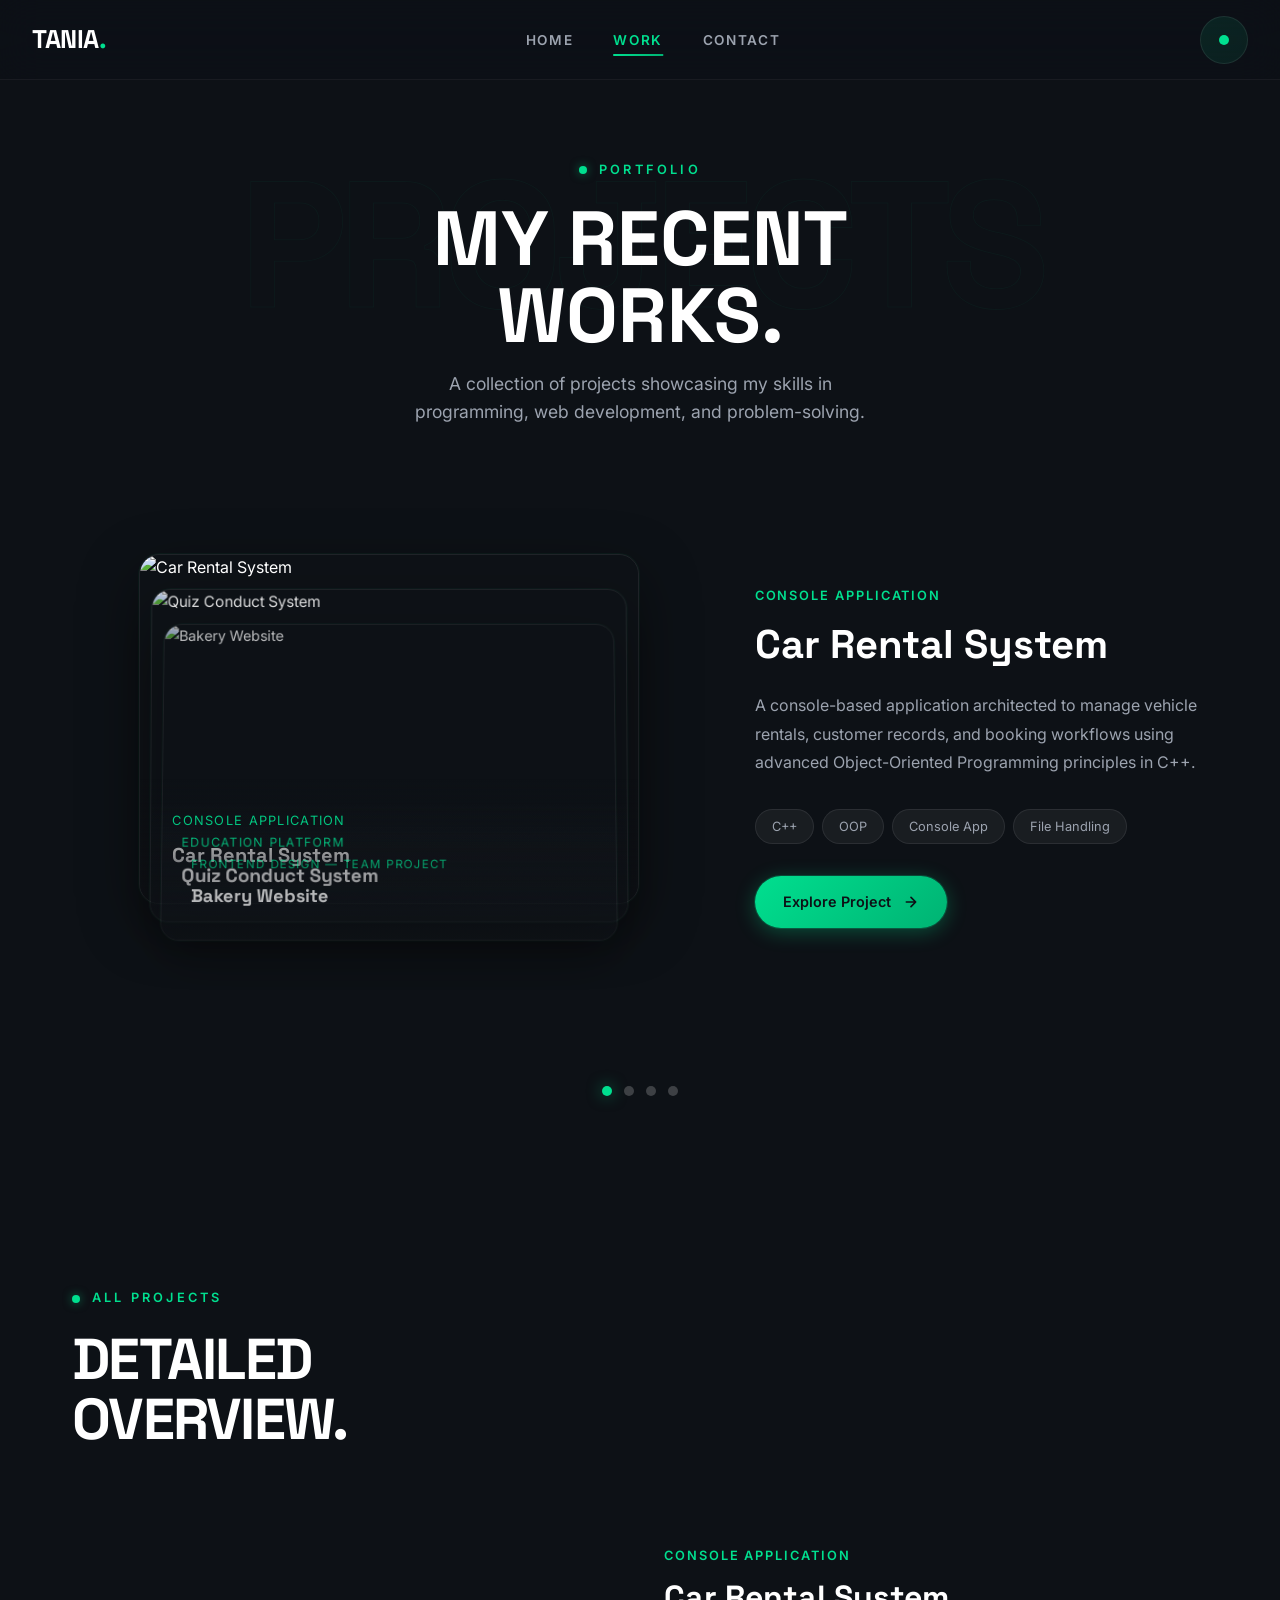
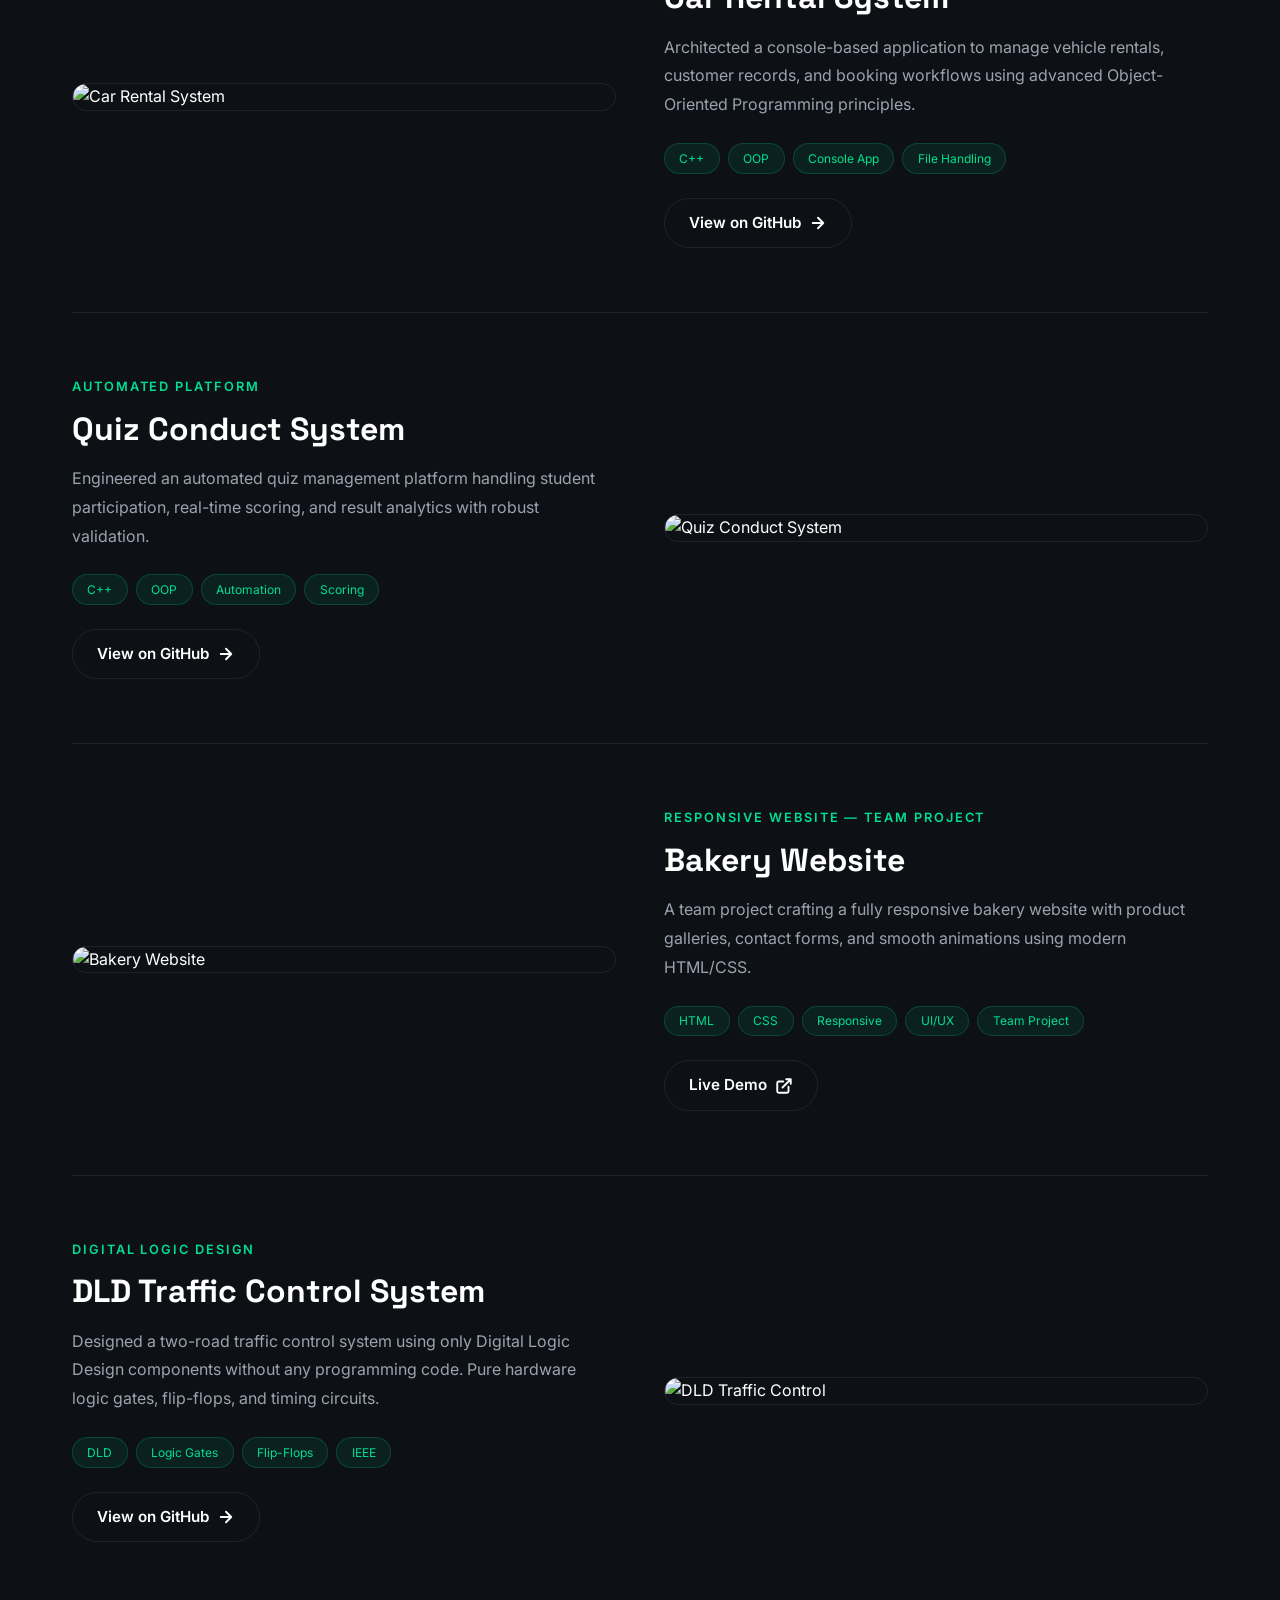
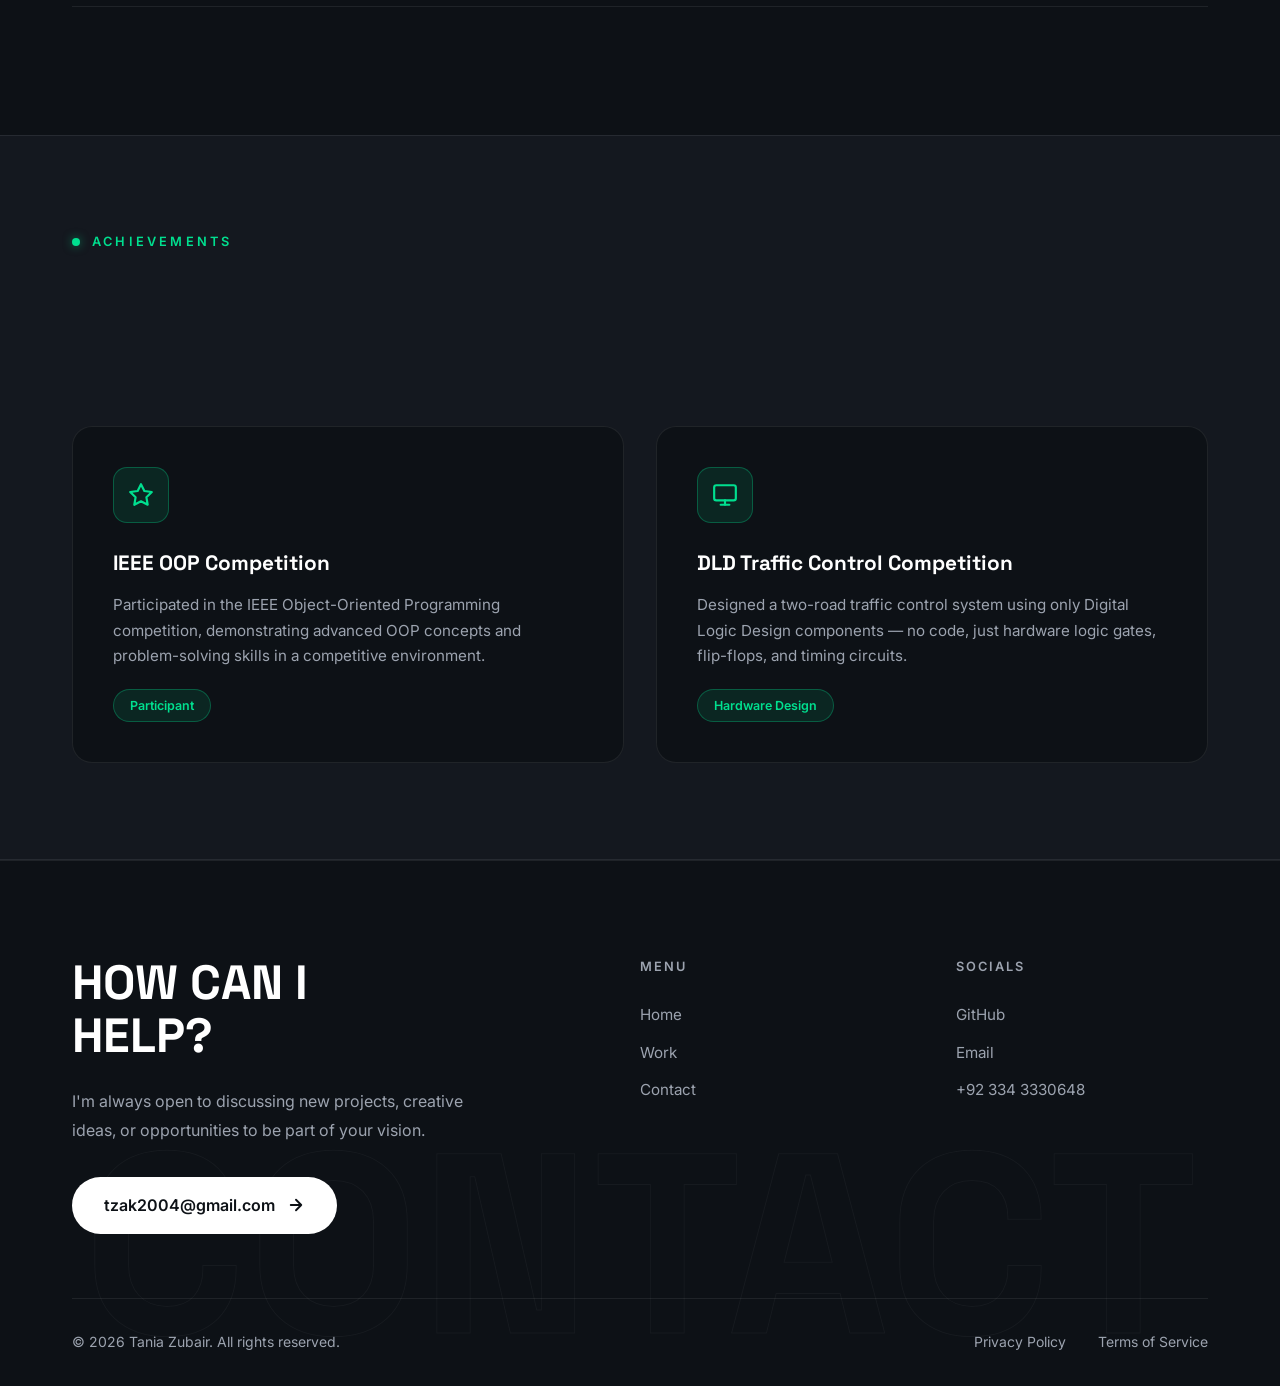
==== work.html @ 09ba196e "Add files via upload" ====
<!DOCTYPE html>
<html lang="en">
<head>
    <meta charset="UTF-8">
    <meta name="viewport" content="width=device-width, initial-scale=1.0">
    <title>Work | Tania Zubair Portfolio</title>
    <link rel="preconnect" href="https://fonts.googleapis.com">
    <link rel="preconnect" href="https://fonts.gstatic.com" crossorigin>
    <link href="https://fonts.googleapis.com/css2?family=Inter:wght@300;400;500;600;700;800;900&family=Space+Grotesk:wght@400;500;600;700&display=swap" rel="stylesheet">
    <link rel="stylesheet" href="styles.css">
    <style>
        .page-header {
            padding: 10rem 0 4rem;
            text-align: center;
            position: relative;
            overflow: hidden;
        }

        .page-header-bg {
            position: absolute;
            top: 50%; left: 50%;
            transform: translate(-50%, -50%);
            font-size: 14vw;
            font-weight: 900;
            color: transparent;
            -webkit-text-stroke: 1px rgba(0, 223, 143, 0.04);
            white-space: nowrap;
            pointer-events: none;
            font-family: 'Space Grotesk', sans-serif;
            letter-spacing: -0.05em;
        }

        .page-title {
            font-family: 'Space Grotesk', sans-serif;
            font-size: clamp(3rem, 6vw, 5rem);
            font-weight: 700;
            line-height: 1;
            margin-bottom: 1rem;
            position: relative;
            z-index: 1;
        }

        .page-subtitle {
            color: var(--text-secondary);
            font-size: 1.1rem;
            max-width: 500px;
            margin: 0 auto;
            position: relative;
            z-index: 1;
        }

        .works-section { padding: 4rem 0 8rem; }

        .works-grid {
            display: grid;
            grid-template-columns: 7fr 5fr;
            gap: 3rem;
            min-height: 500px;
            align-items: start;
        }

        .stack-container {
            position: relative;
            height: 480px;
            perspective: 1500px;
            transform-style: preserve-3d;
        }

        .stack-card {
            position: absolute;
            width: 100%;
            max-width: 500px;
            height: 350px;
            border-radius: 20px;
            overflow: hidden;
            cursor: pointer;
            transition: all 0.8s cubic-bezier(0.32, 0.72, 0, 1);
            box-shadow: 0 20px 60px rgba(0, 0, 0, 0.4), 0 0 0 1px rgba(0, 223, 143, 0.05);
            border: 1px solid var(--border);
            left: 50%;
            transform-origin: center top;
            transform-style: preserve-3d;
        }

        .stack-card img {
            width: 100%;
            height: 100%;
            object-fit: cover;
        }

        .stack-card-overlay {
            position: absolute;
            bottom: 0; left: 0; right: 0;
            padding: 2rem;
            background: linear-gradient(to top, rgba(13, 17, 22, 0.95), transparent);
        }

        .stack-card-title {
            font-family: 'Space Grotesk', sans-serif;
            font-size: 1.25rem;
            font-weight: 700;
        }

        .stack-card-category {
            font-size: 0.8rem;
            color: var(--accent);
            text-transform: uppercase;
            letter-spacing: 0.1em;
            margin-bottom: 0.5rem;
        }

        .works-detail { padding: 2rem 0; }

        .works-detail-label {
            font-size: 0.8rem;
            color: var(--accent);
            text-transform: uppercase;
            letter-spacing: 0.15em;
            font-weight: 600;
            margin-bottom: 1rem;
        }

        .works-detail-title {
            font-family: 'Space Grotesk', sans-serif;
            font-size: 2.5rem;
            font-weight: 700;
            margin-bottom: 1.5rem;
            line-height: 1.1;
        }

        .works-detail-desc {
            color: var(--text-secondary);
            line-height: 1.8;
            margin-bottom: 2rem;
        }

        .works-detail-tags {
            display: flex;
            flex-wrap: wrap;
            gap: 0.5rem;
            margin-bottom: 2rem;
        }

        .works-tag {
            padding: 0.4rem 1rem;
            background: rgba(255, 255, 255, 0.05);
            border: 1px solid var(--border);
            border-radius: 100px;
            font-size: 0.8rem;
            color: var(--text-secondary);
            transition: all 0.3s ease;
        }

        .works-tag:hover {
            border-color: var(--accent);
            color: var(--accent);
            transform: translateY(-2px);
        }

        .stack-dots {
            display: flex;
            gap: 0.75rem;
            margin-top: 2rem;
            justify-content: center;
        }

        .stack-dot {
            width: 10px; height: 10px;
            border-radius: 50%;
            background: rgba(255, 255, 255, 0.2);
            cursor: pointer;
            transition: all 0.3s ease;
        }

        .stack-dot.active {
            background: var(--accent);
            box-shadow: 0 0 15px rgba(0, 223, 143, 0.5);
        }

        .projects-list { padding: 4rem 0 8rem; }

        .project-row {
            display: grid;
            grid-template-columns: 1fr 1fr;
            gap: 3rem;
            align-items: center;
            padding: 4rem 0;
            border-bottom: 1px solid var(--border);
            position: relative;
        }

        .project-row:first-child { border-top: 1px solid var(--border); }
        .project-row:nth-child(even) .project-image { order: 2; }
        .project-row:nth-child(even) .project-info { order: 1; }

        .project-image {
            border-radius: 20px;
            overflow: hidden;
            border: 1px solid var(--border);
            position: relative;
            transition: all 0.5s cubic-bezier(0.16, 1, 0.3, 1);
        }

        .project-image:hover {
            transform: translateY(-5px);
            box-shadow: 0 30px 60px rgba(0, 0, 0, 0.4);
            border-color: var(--border-hover);
        }

        .project-image img {
            width: 100%;
            height: 300px;
            object-fit: cover;
            transition: transform 0.6s ease;
        }

        .project-image:hover img { transform: scale(1.08); }

        .project-image-overlay {
            position: absolute;
            inset: 0;
            background: linear-gradient(to top, rgba(13,17,22,0.9), transparent 50%);
            opacity: 0;
            transition: opacity 0.4s ease;
            display: flex;
            align-items: flex-end;
            padding: 1.5rem;
        }

        .project-image:hover .project-image-overlay { opacity: 1; }

        .project-info-label {
            font-size: 0.8rem;
            color: var(--accent);
            text-transform: uppercase;
            letter-spacing: 0.15em;
            font-weight: 600;
            margin-bottom: 0.75rem;
        }

        .project-info-title {
            font-family: 'Space Grotesk', sans-serif;
            font-size: 2rem;
            font-weight: 700;
            margin-bottom: 1rem;
            line-height: 1.2;
        }

        .project-info-desc {
            color: var(--text-secondary);
            line-height: 1.8;
            margin-bottom: 1.5rem;
        }

        .project-info-tags {
            display: flex;
            flex-wrap: wrap;
            gap: 0.5rem;
            margin-bottom: 1.5rem;
        }

        .project-tag {
            padding: 0.3rem 0.9rem;
            background: rgba(0, 223, 143, 0.08);
            border: 1px solid rgba(0, 223, 143, 0.2);
            border-radius: 100px;
            font-size: 0.75rem;
            color: var(--accent);
            transition: all 0.3s ease;
        }

        .project-link {
            display: inline-flex;
            align-items: center;
            gap: 0.5rem;
            color: var(--text-primary);
            text-decoration: none;
            font-weight: 600;
            font-size: 0.95rem;
            transition: all 0.3s ease;
            padding: 0.75rem 1.5rem;
            border: 1px solid var(--border);
            border-radius: 100px;
        }

        .project-link:hover {
            color: var(--accent);
            border-color: var(--accent);
            transform: translateX(4px);
        }

        .competitions {
            padding: 6rem 0;
            background: var(--bg-surface);
            border-top: 1px solid var(--border);
            border-bottom: 1px solid var(--border);
            position: relative;
            overflow: hidden;
        }

        .comp-grid {
            display: grid;
            grid-template-columns: repeat(2, 1fr);
            gap: 2rem;
        }

        .comp-card {
            background: var(--bg-primary);
            border: 1px solid var(--border);
            border-radius: 20px;
            padding: 2.5rem;
            transition: all 0.5s cubic-bezier(0.16, 1, 0.3, 1);
            position: relative;
            overflow: hidden;
        }

        .comp-card::before {
            content: '';
            position: absolute;
            top: 0; left: 0; width: 100%; height: 2px;
            background: linear-gradient(90deg, var(--accent), transparent);
            transform: translateX(-100%);
            transition: transform 0.6s ease;
        }

        .comp-card:hover::before { transform: translateX(0); }

        .comp-card:hover {
            border-color: var(--border-hover);
            transform: translateY(-8px);
            box-shadow: 0 30px 60px rgba(0, 0, 0, 0.4), 0 0 0 1px rgba(0, 223, 143, 0.1);
        }

        .comp-icon {
            width: 56px; height: 56px;
            border-radius: 14px;
            background: rgba(0, 223, 143, 0.1);
            border: 1px solid rgba(0, 223, 143, 0.3);
            display: flex;
            align-items: center;
            justify-content: center;
            margin-bottom: 1.5rem;
        }

        .comp-icon svg {
            width: 26px; height: 26px;
            color: var(--accent);
        }

        .comp-title {
            font-family: 'Space Grotesk', sans-serif;
            font-size: 1.3rem;
            font-weight: 700;
            margin-bottom: 0.75rem;
        }

        .comp-desc {
            color: var(--text-secondary);
            font-size: 0.95rem;
            line-height: 1.7;
        }

        .comp-badge {
            display: inline-block;
            margin-top: 1.25rem;
            padding: 0.35rem 1rem;
            background: rgba(0, 223, 143, 0.1);
            border: 1px solid rgba(0, 223, 143, 0.3);
            border-radius: 100px;
            font-size: 0.78rem;
            color: var(--accent);
            font-weight: 600;
        }

        @media (max-width: 1024px) {
            .works-grid { grid-template-columns: 1fr; }
            .stack-container { height: 400px; }
            .project-row { grid-template-columns: 1fr; }
            .project-row:nth-child(even) .project-image { order: 1; }
            .project-row:nth-child(even) .project-info { order: 2; }
            .comp-grid { grid-template-columns: 1fr; }
        }

        @media (max-width: 768px) {
            .page-header { padding: 8rem 0 3rem; }
        }
    </style>
</head>
<body>
    <nav class="navbar">
        <div class="nav-container">
            <a href="index.html" class="logo">TANIA<span class="logo-dot">.</span></a>
            <ul class="nav-links">
                <li><a href="index.html">Home</a></li>
                <li><a href="work.html" class="active">Work</a></li>
                <li><a href="contact.html">Contact</a></li>
            </ul>
            <div class="nav-action" onclick="window.location.href='contact.html'">
                <div class="nav-action-dot"></div>
            </div>
            <div class="mobile-menu-btn" onclick="toggleMobileMenu()">
                <span></span><span></span><span></span>
            </div>
        </div>
    </nav>

    <div class="mobile-overlay" id="mobileOverlay">
        <a href="index.html" onclick="toggleMobileMenu()">Home</a>
        <a href="work.html" onclick="toggleMobileMenu()">Work</a>
        <a href="contact.html" onclick="toggleMobileMenu()">Contact</a>
    </div>

    <header class="page-header">
        <div class="page-header-bg">PROJECTS</div>
        <div class="section-label reveal" style="justify-content: center;">
            <div class="section-label-dot"></div>
            <span class="section-label-text">Portfolio</span>
        </div>
        <h1 class="page-title reveal">MY RECENT<br>WORKS.</h1>
        <p class="page-subtitle reveal">
            A collection of projects showcasing my skills in programming, web development, and problem-solving.
        </p>
    </header>

    <section class="works-section">
        <div class="section-container">
            <div class="works-grid">
                <div class="stack-container reveal" id="stackContainer"></div>
                <div class="works-detail reveal" style="transition-delay: 0.2s;" id="worksDetail"></div>
            </div>
            <div class="stack-dots" id="stackDots"></div>
        </div>
    </section>

    <section class="projects-list">
        <div class="section-container">
            <div class="section-label reveal">
                <div class="section-label-dot"></div>
                <span class="section-label-text">All Projects</span>
            </div>
            <h2 class="section-heading reveal">DETAILED<br>OVERVIEW.</h2>

            <div class="project-row reveal">
                <div class="project-image" data-tilt>
                    <img src="https://images.unsplash.com/photo-1550745165-9bc0b252726f?w=800&auto=format&fit=crop" alt="Car Rental System">
                    <div class="project-image-overlay">
                        <span class="works-tag">C++ Console App</span>
                    </div>
                </div>
                <div class="project-info">
                    <div class="project-info-label">Console Application</div>
                    <h3 class="project-info-title">Car Rental System</h3>
                    <p class="project-info-desc">
                        Architected a console-based application to manage vehicle rentals, customer records, and booking workflows 
                        using advanced Object-Oriented Programming principles.
                    </p>
                    <div class="project-info-tags">
                        <span class="project-tag">C++</span>
                        <span class="project-tag">OOP</span>
                        <span class="project-tag">Console App</span>
                        <span class="project-tag">File Handling</span>
                    </div>
                    <a href="https://github.com/taniazubair" target="_blank" class="project-link">
                        View on GitHub
                        <svg width="18" height="18" viewBox="0 0 24 24" fill="none" stroke="currentColor" stroke-width="2.5" stroke-linecap="round" stroke-linejoin="round"><path d="M5 12h14M12 5l7 7-7 7"/></svg>
                    </a>
                </div>
            </div>

            <div class="project-row reveal">
                <div class="project-image" data-tilt>
                    <img src="https://images.unsplash.com/photo-1542204165-65bf26472b9b?w=800&auto=format&fit=crop" alt="Quiz Conduct System">
                    <div class="project-image-overlay">
                        <span class="works-tag">Education Platform</span>
                    </div>
                </div>
                <div class="project-info">
                    <div class="project-info-label">Automated Platform</div>
                    <h3 class="project-info-title">Quiz Conduct System</h3>
                    <p class="project-info-desc">
                        Engineered an automated quiz management platform handling student participation, real-time scoring, 
                        and result analytics with robust validation.
                    </p>
                    <div class="project-info-tags">
                        <span class="project-tag">C++</span>
                        <span class="project-tag">OOP</span>
                        <span class="project-tag">Automation</span>
                        <span class="project-tag">Scoring</span>
                    </div>
                    <a href="https://github.com/taniazubair" target="_blank" class="project-link">
                        View on GitHub
                        <svg width="18" height="18" viewBox="0 0 24 24" fill="none" stroke="currentColor" stroke-width="2.5" stroke-linecap="round" stroke-linejoin="round"><path d="M5 12h14M12 5l7 7-7 7"/></svg>
                    </a>
                </div>
            </div>

            <div class="project-row reveal">
                <div class="project-image" data-tilt>
                    <img src="https://images.unsplash.com/photo-1504711434969-e33886168f5c?w=800&auto=format&fit=crop" alt="Bakery Website">
                    <div class="project-image-overlay">
                        <span class="works-tag">Frontend Design</span>
                    </div>
                </div>
                <div class="project-info">
                    <div class="project-info-label">Responsive Website — Team Project</div>
                    <h3 class="project-info-title">Bakery Website</h3>
                    <p class="project-info-desc">
                        A team project crafting a fully responsive bakery website with product galleries, contact forms, 
                        and smooth animations using modern HTML/CSS.
                    </p>
                    <div class="project-info-tags">
                        <span class="project-tag">HTML</span>
                        <span class="project-tag">CSS</span>
                        <span class="project-tag">Responsive</span>
                        <span class="project-tag">UI/UX</span>
                        <span class="project-tag">Team Project</span>
                    </div>
                    <a href="https://wasiahmed02.github.io/Bakery-Website--ICT-Project-/" target="_blank" class="project-link">
                        Live Demo
                        <svg width="18" height="18" viewBox="0 0 24 24" fill="none" stroke="currentColor" stroke-width="2.5" stroke-linecap="round" stroke-linejoin="round"><path d="M18 13v6a2 2 0 0 1-2 2H5a2 2 0 0 1-2-2V8a2 2 0 0 1 2-2h6M15 3h6v6M10 14L21 3"/></svg>
                    </a>
                </div>
            </div>

            <div class="project-row reveal">
                <div class="project-image" data-tilt>
                    <img src="https://images.unsplash.com/photo-1486406146926-c627a92ad1ab?w=800&auto=format&fit=crop" alt="DLD Traffic Control">
                    <div class="project-image-overlay">
                        <span class="works-tag">Hardware Logic</span>
                    </div>
                </div>
                <div class="project-info">
                    <div class="project-info-label">Digital Logic Design</div>
                    <h3 class="project-info-title">DLD Traffic Control System</h3>
                    <p class="project-info-desc">
                        Designed a two-road traffic control system using only Digital Logic Design components without any programming code. 
                        Pure hardware logic gates, flip-flops, and timing circuits.
                    </p>
                    <div class="project-info-tags">
                        <span class="project-tag">DLD</span>
                        <span class="project-tag">Logic Gates</span>
                        <span class="project-tag">Flip-Flops</span>
                        <span class="project-tag">IEEE</span>
                    </div>
                    <a href="https://github.com/taniazubair" target="_blank" class="project-link">
                        View on GitHub
                        <svg width="18" height="18" viewBox="0 0 24 24" fill="none" stroke="currentColor" stroke-width="2.5" stroke-linecap="round" stroke-linejoin="round"><path d="M5 12h14M12 5l7 7-7 7"/></svg>
                    </a>
                </div>
            </div>
        </div>
    </section>

    <section class="competitions">
        <div class="section-container">
            <div class="section-label reveal">
                <div class="section-label-dot"></div>
                <span class="section-label-text">Achievements</span>
            </div>
            <h2 class="section-heading reveal">COMPETITIONS &<br>ACHIEVEMENTS.</h2>
            <div class="comp-grid">
                <div class="comp-card reveal" data-tilt>
                    <div class="comp-icon">
                        <svg viewBox="0 0 24 24" fill="none" stroke="currentColor" stroke-width="2" stroke-linecap="round" stroke-linejoin="round"><path d="M12 2l3.09 6.26L22 9.27l-5 4.87 1.18 6.88L12 17.77l-6.18 3.25L7 14.14 2 9.27l6.91-1.01L12 2z"/></svg>
                    </div>
                    <h3 class="comp-title">IEEE OOP Competition</h3>
                    <p class="comp-desc">
                        Participated in the IEEE Object-Oriented Programming competition, demonstrating advanced OOP concepts 
                        and problem-solving skills in a competitive environment.
                    </p>
                    <span class="comp-badge">Participant</span>
                </div>
                <div class="comp-card reveal" data-tilt style="transition-delay: 0.1s;">
                    <div class="comp-icon">
                        <svg viewBox="0 0 24 24" fill="none" stroke="currentColor" stroke-width="2" stroke-linecap="round" stroke-linejoin="round"><rect x="2" y="3" width="20" height="14" rx="2" ry="2"/><line x1="8" y1="21" x2="16" y2="21"/><line x1="12" y1="17" x2="12" y2="21"/></svg>
                    </div>
                    <h3 class="comp-title">DLD Traffic Control Competition</h3>
                    <p class="comp-desc">
                        Designed a two-road traffic control system using only Digital Logic Design components — no code, 
                        just hardware logic gates, flip-flops, and timing circuits.
                    </p>
                    <span class="comp-badge">Hardware Design</span>
                </div>
            </div>
        </div>
    </section>

    <footer class="footer">
        <div class="footer-bg-text">CONTACT</div>
        <div class="section-container">
            <div class="footer-grid">
                <div class="reveal">
                    <h2 class="footer-heading">HOW CAN I<br>HELP?</h2>
                    <p class="footer-text">
                        I'm always open to discussing new projects, creative ideas, or opportunities to be part of your vision.
                    </p>
                    <a href="mailto:tzak2004@gmail.com" class="footer-email-btn">
                        tzak2004@gmail.com
                        <svg width="18" height="18" viewBox="0 0 24 24" fill="none" stroke="currentColor" stroke-width="2.5" stroke-linecap="round" stroke-linejoin="round"><path d="M5 12h14M12 5l7 7-7 7"/></svg>
                    </a>
                </div>
                <div class="reveal" style="transition-delay: 0.1s;">
                    <div class="footer-links-title">Menu</div>
                    <ul class="footer-links">
                        <li><a href="index.html">Home</a></li>
                        <li><a href="work.html">Work</a></li>
                        <li><a href="contact.html">Contact</a></li>
                    </ul>
                </div>
                <div class="reveal" style="transition-delay: 0.2s;">
                    <div class="footer-links-title">Socials</div>
                    <ul class="footer-links">
                        <li><a href="https://github.com/taniazubair" target="_blank">GitHub</a></li>
                        <li><a href="mailto:tzak2004@gmail.com">Email</a></li>
                        <li><a href="tel:+923343330648">+92 334 3330648</a></li>
                    </ul>
                </div>
            </div>
            <div class="footer-bottom">
                <div class="footer-copyright">&copy; 2026 Tania Zubair. All rights reserved.</div>
                <div class="footer-legal">
                    <a href="#">Privacy Policy</a>
                    <a href="#">Terms of Service</a>
                </div>
            </div>
        </div>
    </footer>

    <script>
        function toggleMobileMenu() {
            document.getElementById('mobileOverlay').classList.toggle('active');
        }

        const revealElements = document.querySelectorAll('.reveal');
        const revealObserver = new IntersectionObserver((entries) => {
            entries.forEach(entry => {
                if (entry.isIntersecting) entry.target.classList.add('active');
            });
        }, { threshold: 0.1, rootMargin: '-80px' });
        revealElements.forEach(el => revealObserver.observe(el));

        const projects = [
            {
                image: 'https://images.unsplash.com/photo-1550745165-9bc0b252726f?w=800&auto=format&fit=crop',
                category: 'Console Application',
                title: 'Car Rental System',
                description: 'A console-based application architected to manage vehicle rentals, customer records, and booking workflows using advanced Object-Oriented Programming principles in C++.',
                tags: ['C++', 'OOP', 'Console App', 'File Handling']
            },
            {
                image: 'https://images.unsplash.com/photo-1542204165-65bf26472b9b?w=800&auto=format&fit=crop',
                category: 'Education Platform',
                title: 'Quiz Conduct System',
                description: 'An automated quiz management platform handling student participation, real-time scoring, and result analytics with robust validation and instant feedback.',
                tags: ['C++', 'OOP', 'Automation', 'Scoring']
            },
            {
                image: 'https://images.unsplash.com/photo-1504711434969-e33886168f5c?w=800&auto=format&fit=crop',
                category: 'Frontend Design — Team Project',
                title: 'Bakery Website',
                description: 'A team project building a fully responsive bakery website with product galleries, contact forms, and smooth animations using modern HTML/CSS.',
                tags: ['HTML', 'CSS', 'Responsive', 'Team Project']
            },
            {
                image: 'https://images.unsplash.com/photo-1486406146926-c627a92ad1ab?w=800&auto=format&fit=crop',
                category: 'Hardware Logic',
                title: 'DLD Traffic Control',
                description: 'A two-road traffic control system designed using only Digital Logic Design components without any programming code — pure hardware logic.',
                tags: ['DLD', 'Logic Gates', 'Flip-Flops', 'IEEE']
            }
        ];

        let activeIdx = 0;
        const stackContainer = document.getElementById('stackContainer');
        const worksDetail = document.getElementById('worksDetail');
        const stackDots = document.getElementById('stackDots');

        function renderStack() {
            stackContainer.innerHTML = '';
            projects.forEach((project, idx) => {
                const diff = (idx - activeIdx + projects.length) % projects.length;
                const card = document.createElement('div');
                card.className = 'stack-card';
                card.style.zIndex = projects.length - diff;
                card.style.transform = `translateX(-50%) translateY(${diff * 35}px) scale(${1 - diff * 0.05}) rotateX(${diff * 2}deg)`;
                card.style.opacity = diff > 2 ? 0 : 1 - diff * 0.15;
                card.style.pointerEvents = diff === 0 ? 'auto' : 'none';
                card.innerHTML = `
                    <img src="${project.image}" alt="${project.title}">
                    <div class="stack-card-overlay">
                        <div class="stack-card-category">${project.category}</div>
                        <div class="stack-card-title">${project.title}</div>
                    </div>
                `;
                card.addEventListener('click', () => {
                    if (diff === 0) activeIdx = (activeIdx + 1) % projects.length;
                    else activeIdx = idx;
                    renderStack(); renderDetail(); renderDots();
                });
                stackContainer.appendChild(card);
            });
        }

        function renderDetail() {
            const project = projects[activeIdx];
            worksDetail.innerHTML = `
                <div class="works-detail-label">${project.category}</div>
                <h3 class="works-detail-title">${project.title}</h3>
                <p class="works-detail-desc">${project.description}</p>
                <div class="works-detail-tags">
                    ${project.tags.map(tag => `<span class="works-tag">${tag}</span>`).join('')}
                </div>
                <a href="https://github.com/taniazubair" target="_blank" class="btn btn-primary" style="font-size: 0.9rem; padding: 0.875rem 1.75rem;">
                    Explore Project
                    <svg width="16" height="16" viewBox="0 0 24 24" fill="none" stroke="currentColor" stroke-width="2.5" stroke-linecap="round" stroke-linejoin="round"><path d="M5 12h14M12 5l7 7-7 7"/></svg>
                </a>
            `;
            worksDetail.style.opacity = '0';
            worksDetail.style.transform = 'translateY(20px)';
            worksDetail.style.transition = 'all 0.4s ease';
            setTimeout(() => {
                worksDetail.style.opacity = '1';
                worksDetail.style.transform = 'translateY(0)';
            }, 50);
        }

        function renderDots() {
            stackDots.innerHTML = '';
            projects.forEach((_, idx) => {
                const dot = document.createElement('div');
                dot.className = `stack-dot ${idx === activeIdx ? 'active' : ''}`;
                dot.addEventListener('click', () => {
                    activeIdx = idx;
                    renderStack(); renderDetail(); renderDots();
                });
                stackDots.appendChild(dot);
            });
        }

        renderStack(); renderDetail(); renderDots();

        document.querySelectorAll('[data-tilt]').forEach(card => {
            card.addEventListener('mousemove', (e) => {
                const rect = card.getBoundingClientRect();
                const x = (e.clientX - rect.left) / rect.width - 0.5;
                const y = (e.clientY - rect.top) / rect.height - 0.5;
                card.style.transform = `translateY(-5px) rotateX(${y * -10}deg) rotateY(${x * 10}deg)`;
            });
            card.addEventListener('mouseleave', () => {
                card.style.transform = '';
            });
        });

        window.addEventListener('scroll', () => {
            const navbar = document.querySelector('.navbar');
            if (window.pageYOffset > 100) {
                navbar.classList.add('scrolled');
            } else {
                navbar.classList.remove('scrolled');
            }
        });
    </script>
</body>
</html>
---- styles.css ----
/* ============================================
   TANIA ZUBAIR — PORTFOLIO STYLES
   ============================================ */

:root {
    --bg-primary: #0d1116;
    --bg-surface: #14181f;
    --bg-elevated: #1a1f2a;
    --accent: #00df8f;
    --accent-glow: rgba(0, 223, 143, 0.4);
    --accent-dark: #00b373;
    --text-primary: #ffffff;
    --text-secondary: #9ca3af;
    --border: rgba(255, 255, 255, 0.08);
    --border-hover: rgba(0, 223, 143, 0.3);
    --glass-bg: rgba(20, 24, 31, 0.6);
    --glass-border: rgba(255, 255, 255, 0.05);
}

* {
    margin: 0;
    padding: 0;
    box-sizing: border-box;
}

html {
    scroll-behavior: smooth;
}

body {
    font-family: 'Inter', sans-serif;
    background-color: var(--bg-primary);
    color: var(--text-primary);
    overflow-x: hidden;
    line-height: 1.6;
    perspective: 1000px;
}

::-webkit-scrollbar {
    width: 6px;
}
::-webkit-scrollbar-track {
    background: var(--bg-primary);
}
::-webkit-scrollbar-thumb {
    background: linear-gradient(180deg, var(--accent), var(--accent-dark));
    border-radius: 3px;
}

/* ============================================
   ANIMATIONS
   ============================================ */

@keyframes fadeInUp {
    from { opacity: 0; transform: translateY(50px) rotateX(10deg); }
    to { opacity: 1; transform: translateY(0) rotateX(0deg); }
}

@keyframes float {
    0%, 100% { transform: translateY(0) rotateX(2deg) rotateY(-2deg); }
    25% { transform: translateY(-12px) rotateX(0deg) rotateY(2deg); }
    50% { transform: translateY(-6px) rotateX(-2deg) rotateY(0deg); }
    75% { transform: translateY(-18px) rotateX(1deg) rotateY(-1deg); }
}

@keyframes pulse-glow {
    0%, 100% { box-shadow: 0 0 15px rgba(0, 223, 143, 0.2), 0 0 30px rgba(0, 223, 143, 0.1); }
    50% { box-shadow: 0 0 25px rgba(0, 223, 143, 0.4), 0 0 50px rgba(0, 223, 143, 0.2); }
}

@keyframes marquee {
    0% { transform: translateX(0); }
    100% { transform: translateX(-50%); }
}

@keyframes blink {
    50% { opacity: 0; }
}

@keyframes bg-pulse {
    0%, 100% { opacity: 0.3; }
    50% { opacity: 0.8; }
}

@keyframes cta-pulse {
    0%, 100% { transform: translate(-50%, -50%) scale(1); opacity: 0.5; }
    50% { transform: translate(-50%, -50%) scale(1.2); opacity: 1; }
}

.animate-fade-in-up {
    animation: fadeInUp 0.9s cubic-bezier(0.16, 1, 0.3, 1) forwards;
    opacity: 0;
}

.delay-100 { animation-delay: 0.1s; }
.delay-200 { animation-delay: 0.2s; }
.delay-300 { animation-delay: 0.3s; }
.delay-400 { animation-delay: 0.4s; }

/* ============================================
   NAVBAR
   ============================================ */

.navbar {
    position: fixed;
    top: 0;
    width: 100%;
    height: 80px;
    z-index: 1000;
    background: rgba(13, 17, 22, 0.7);
    backdrop-filter: blur(20px) saturate(180%);
    -webkit-backdrop-filter: blur(20px) saturate(180%);
    border-bottom: 1px solid var(--glass-border);
    transition: all 0.4s cubic-bezier(0.16, 1, 0.3, 1);
}

.navbar.scrolled {
    background: rgba(13, 17, 22, 0.95);
    box-shadow: 0 8px 32px rgba(0, 0, 0, 0.4), 0 0 0 1px rgba(0, 223, 143, 0.05);
}

.nav-container {
    max-width: 1400px;
    margin: 0 auto;
    padding: 0 2rem;
    height: 100%;
    display: flex;
    align-items: center;
    justify-content: space-between;
}

.logo {
    font-family: 'Space Grotesk', sans-serif;
    font-size: 1.6rem;
    font-weight: 700;
    color: var(--text-primary);
    text-decoration: none;
    letter-spacing: -0.5px;
    position: relative;
    transition: transform 0.3s ease;
}

.logo:hover {
    transform: scale(1.05);
}

.logo-dot {
    color: var(--accent);
    animation: pulse-glow 2s infinite;
}

.nav-links {
    display: flex;
    gap: 2.5rem;
    list-style: none;
}

.nav-links a {
    color: var(--text-secondary);
    text-decoration: none;
    font-size: 0.85rem;
    font-weight: 600;
    text-transform: uppercase;
    letter-spacing: 0.12em;
    transition: all 0.3s ease;
    position: relative;
    padding: 0.5rem 0;
}

.nav-links a::before {
    content: '';
    position: absolute;
    bottom: 0;
    left: 50%;
    width: 0;
    height: 2px;
    background: linear-gradient(90deg, var(--accent), var(--accent-dark));
    transition: all 0.3s cubic-bezier(0.16, 1, 0.3, 1);
    transform: translateX(-50%);
}

.nav-links a:hover,
.nav-links a.active {
    color: var(--accent);
}

.nav-links a:hover::before,
.nav-links a.active::before {
    width: 100%;
}

.nav-action {
    width: 48px;
    height: 48px;
    border-radius: 50%;
    border: 1px solid var(--border);
    background: linear-gradient(135deg, rgba(0, 223, 143, 0.1), rgba(0, 179, 115, 0.1));
    display: flex;
    align-items: center;
    justify-content: center;
    cursor: pointer;
    transition: all 0.4s cubic-bezier(0.16, 1, 0.3, 1);
    position: relative;
    overflow: hidden;
}

.nav-action::before {
    content: '';
    position: absolute;
    inset: 0;
    background: linear-gradient(135deg, var(--accent), var(--accent-dark));
    opacity: 0;
    transition: opacity 0.4s ease;
    border-radius: 50%;
}

.nav-action:hover {
    border-color: var(--accent);
    transform: scale(1.1) rotate(5deg);
    box-shadow: 0 0 30px rgba(0, 223, 143, 0.3);
}

.nav-action:hover::before {
    opacity: 0.2;
}

.nav-action-dot {
    width: 10px;
    height: 10px;
    border-radius: 50%;
    background: var(--accent);
    animation: pulse-glow 2s infinite;
    position: relative;
    z-index: 1;
}

/* ============================================
   MOBILE MENU BUTTON
   ============================================ */

.mobile-menu-btn {
    display: none;
    flex-direction: column;
    gap: 5px;
    cursor: pointer;
    z-index: 1001;
    padding: 8px;
}

.mobile-menu-btn span {
    width: 24px;
    height: 2px;
    background: var(--text-primary);
    transition: all 0.3s ease;
    border-radius: 1px;
}

/* ============================================
   MOBILE OVERLAY - THIS IS THE KEY FIX
   ============================================ */

.mobile-overlay {
    position:fixed;
    top: 0;
    left: 0;
    right: 0;
    bottom: 70px;
    background: rgba(13, 17, 22, 0.98);
    backdrop-filter: blur(30px);
    -webkit-backdrop-filter: blur(30px);
    z-index: 9999;
    display: flex;
    flex-direction: column;
    align-items: center;
    justify-content: top;
    gap: 2.5rem;
    opacity: 0;
    pointer-events: none;
    transition: opacity 0.4s ease;
}

.mobile-overlay.active {
    opacity: 1;
    pointer-events: all;
}

.mobile-overlay a {
    font-family: 'Space Grotesk', sans-serif;
    font-size: 2.5rem;
    font-weight: 700;
    color: var(--text-primary);
    text-decoration: none;
    transition: all 0.3s ease;
    position: relative;
    padding: 0.5rem 1rem;
}

.mobile-overlay a:hover {
    color: var(--accent);
}

/* ============================================
   BUTTONS
   ============================================ */

.btn {
    display: inline-flex;
    align-items: center;
    gap: 0.75rem;
    padding: 1rem 2.25rem;
    border-radius: 100px;
    font-weight: 600;
    font-size: 0.95rem;
    text-decoration: none;
    transition: all 0.4s cubic-bezier(0.16, 1, 0.3, 1);
    cursor: pointer;
    border: none;
    font-family: inherit;
    position: relative;
    overflow: hidden;
}

.btn::before {
    content: '';
    position: absolute;
    inset: 0;
    background: linear-gradient(90deg, transparent, rgba(255,255,255,0.2), transparent);
    transform: translateX(-100%);
    transition: transform 0.6s ease;
}

.btn:hover::before {
    transform: translateX(100%);
}

.btn-primary {
    background: linear-gradient(135deg, var(--accent), var(--accent-dark));
    color: var(--bg-primary);
    box-shadow: 0 4px 20px rgba(0, 223, 143, 0.3), 0 0 0 1px rgba(0, 223, 143, 0.2);
}

.btn-primary:hover {
    transform: translateY(-3px) scale(1.02);
    box-shadow: 0 12px 40px rgba(0, 223, 143, 0.4), 0 0 0 1px rgba(0, 223, 143, 0.3);
}

.btn-secondary {
    background: var(--bg-surface);
    color: var(--text-primary);
    border: 1px solid rgba(255, 255, 255, 0.15);
    box-shadow: 0 4px 20px rgba(0, 0, 0, 0.2);
}

.btn-secondary:hover {
    border-color: var(--accent);
    color: var(--accent);
    box-shadow: 0 8px 30px rgba(0, 223, 143, 0.15);
    transform: translateY(-2px);
}

.btn-dot {
    width: 8px;
    height: 8px;
    border-radius: 50%;
    background: var(--accent);
    animation: pulse-glow 2s infinite;
}

/* ============================================
   SECTION LABELS & HEADINGS
   ============================================ */

.section-label {
    display: flex;
    align-items: center;
    gap: 0.75rem;
    margin-bottom: 1.25rem;
}

.section-label-dot {
    width: 8px;
    height: 8px;
    border-radius: 50%;
    background: var(--accent);
    box-shadow: 0 0 10px rgba(0, 223, 143, 0.5);
}

.section-label-text {
    font-size: 0.8rem;
    font-weight: 600;
    letter-spacing: 0.25em;
    text-transform: uppercase;
    color: var(--accent);
}

.section-heading {
    font-family: 'Space Grotesk', sans-serif;
    font-size: clamp(2.2rem, 4.5vw, 4rem);
    font-weight: 700;
    line-height: 1.05;
    margin-bottom: 2rem;
    letter-spacing: -0.03em;
}

.section-container {
    max-width: 1200px;
    margin: 0 auto;
    padding: 0 2rem;
}

/* ============================================
   SCROLL REVEAL
   ============================================ */

.reveal {
    opacity: 0;
    transform: translateY(50px) rotateX(5deg);
    transition: all 0.9s cubic-bezier(0.16, 1, 0.3, 1);
}

.reveal.active {
    opacity: 1;
    transform: translateY(0) rotateX(0deg);
}

/* ============================================
   FOOTER
   ============================================ */

.footer {
    padding: 6rem 0 2rem;
    border-top: 1px solid var(--border);
    position: relative;
    overflow: hidden;
}

.footer-bg-text {
    position: absolute;
    bottom: -5vw;
    left: 50%;
    transform: translateX(-50%);
    font-size: 20vw;
    font-weight: 900;
    color: transparent;
    -webkit-text-stroke: 1px rgba(255, 255, 255, 0.04);
    white-space: nowrap;
    pointer-events: none;
    font-family: 'Space Grotesk', sans-serif;
}

.footer-grid {
    display: grid;
    grid-template-columns: 2fr 1fr 1fr;
    gap: 4rem;
    margin-bottom: 4rem;
    position: relative;
    z-index: 1;
}

.footer-heading {
    font-family: 'Space Grotesk', sans-serif;
    font-size: clamp(2rem, 4vw, 3rem);
    font-weight: 700;
    margin-bottom: 1.5rem;
    line-height: 1.1;
}

.footer-text {
    color: var(--text-secondary);
    line-height: 1.8;
    margin-bottom: 2rem;
    max-width: 400px;
}

.footer-email-btn {
    display: inline-flex;
    align-items: center;
    gap: 0.75rem;
    padding: 1rem 2rem;
    background: var(--text-primary);
    color: var(--bg-primary);
    border-radius: 100px;
    font-weight: 600;
    text-decoration: none;
    transition: all 0.4s cubic-bezier(0.16, 1, 0.3, 1);
    position: relative;
    overflow: hidden;
}

.footer-email-btn:hover {
    transform: translateY(-2px);
    box-shadow: 0 10px 30px rgba(255, 255, 255, 0.2);
}

.footer-links-title {
    font-size: 0.8rem;
    font-weight: 600;
    letter-spacing: 0.15em;
    text-transform: uppercase;
    color: var(--text-secondary);
    margin-bottom: 1.5rem;
}

.footer-links {
    list-style: none;
}

.footer-links li {
    margin-bottom: 0.75rem;
}

.footer-links a {
    color: var(--text-secondary);
    text-decoration: none;
    transition: all 0.3s ease;
    font-size: 0.95rem;
    position: relative;
}

.footer-links a::after {
    content: '';
    position: absolute;
    bottom: -2px;
    left: 0;
    width: 0;
    height: 1px;
    background: var(--accent);
    transition: width 0.3s ease;
}

.footer-links a:hover {
    color: var(--accent);
}

.footer-links a:hover::after {
    width: 100%;
}

.footer-bottom {
    display: flex;
    justify-content: space-between;
    align-items: center;
    padding-top: 2rem;
    border-top: 1px solid var(--border);
    position: relative;
    z-index: 1;
}

.footer-copyright {
    color: var(--text-secondary);
    font-size: 0.875rem;
}

.footer-legal {
    display: flex;
    gap: 2rem;
}

.footer-legal a {
    color: var(--text-secondary);
    text-decoration: none;
    font-size: 0.875rem;
    transition: color 0.3s ease;
}

.footer-legal a:hover {
    color: var(--accent);
}

/* ============================================
   MOBILE RESPONSIVE - CLEAN FIX
   ============================================ */

@media (max-width: 768px) {
    .nav-links {
        display: none !important;
    }

    .nav-action {
        display: none !important;
    }

    .mobile-menu-btn {
        display: flex !important;
    }

    .navbar {
        height: 60px;
    }

    .nav-container {
        padding: 0 1rem;
    }

    .logo {
        font-size: 1.3rem;
    }

    .hero {
        padding-top: 60px;
        min-height: auto;
        padding-bottom: 2rem;
    }

    .hero-container {
        grid-template-columns: 1fr;
        gap: 2rem;
        padding: 0 1rem;
    }

    .hero-left {
        order: 2;
        padding-right: 0;
        text-align: center;
    }

    .hero-right {
        order: 1;
    }

    .hero-title {
        font-size: 2.5rem;
    }

    .hero-body {
        margin-left: auto;
        margin-right: auto;
        font-size: 1rem;
    }

    .hero-cta {
        justify-content: center;
    }

    .terminal-window {
        width: 100%;
        max-width: 340px;
        transform: none !important;
    }

    .terminal-body {
        padding: 1rem;
        font-size: 0.75rem;
    }

    .marquee-section {
        display: none;
    }

    .about {
        padding: 4rem 0;
    }

    .about-grid {
        grid-template-columns: 1fr;
        gap: 2rem;
    }

    .about-stats {
        grid-template-columns: 1fr;
        gap: 1rem;
    }

    .stat-item {
        padding: 1.5rem;
    }

    .stat-number {
        font-size: 2rem;
    }

    .toolkit-card {
        padding: 1.5rem;
    }

    .skills-grid {
        gap: 0.5rem;
    }

    .skill-chip {
        padding: 0.5rem 1rem;
        font-size: 0.8rem;
    }

    .experience {
        padding: 4rem 0;
    }

    .experience-grid {
        grid-template-columns: 1fr;
        gap: 1.5rem;
    }

    .exp-card {
        padding: 1.5rem;
        transform: none !important;
    }

    .exp-header {
        flex-direction: column;
        gap: 0.75rem;
    }

    .exp-title {
        font-size: 1.1rem;
    }

    .exp-date {
        align-self: flex-start;
        font-size: 0.75rem;
    }

    .exp-desc {
        font-size: 0.9rem;
    }

    .cta-section {
        padding: 4rem 0;
    }

    .cta-heading {
        font-size: 2rem;
    }

    .footer {
        padding: 4rem 0 1.5rem;
    }

    .footer-grid {
        grid-template-columns: 1fr;
        gap: 2rem;
    }

    .footer-heading {
        font-size: 1.8rem;
    }

    .footer-bottom {
        flex-direction: column;
        gap: 1rem;
        text-align: center;
    }

    .section-container {
        padding: 0 1rem;
    }

    .section-heading {
        font-size: 2rem;
    }

    .btn {
        padding: 0.875rem 1.5rem;
        font-size: 0.9rem;
    }
}

@media (max-width: 1024px) and (min-width: 769px) {
    .hero-container {
        grid-template-columns: 1fr;
        text-align: center;
        gap: 3rem;
    }

    .hero-left {
        order: 2;
        padding-right: 0;
    }

    .hero-right {
        order: 1;
    }

    .hero-body {
        margin-left: auto;
        margin-right: auto;
    }

    .hero-cta {
        justify-content: center;
    }

    .about-grid {
        grid-template-columns: 1fr;
        gap: 3rem;
    }

    .experience-grid {
        grid-template-columns: 1fr;
    }

    .terminal-window {
        max-width: 400px;
    }
}
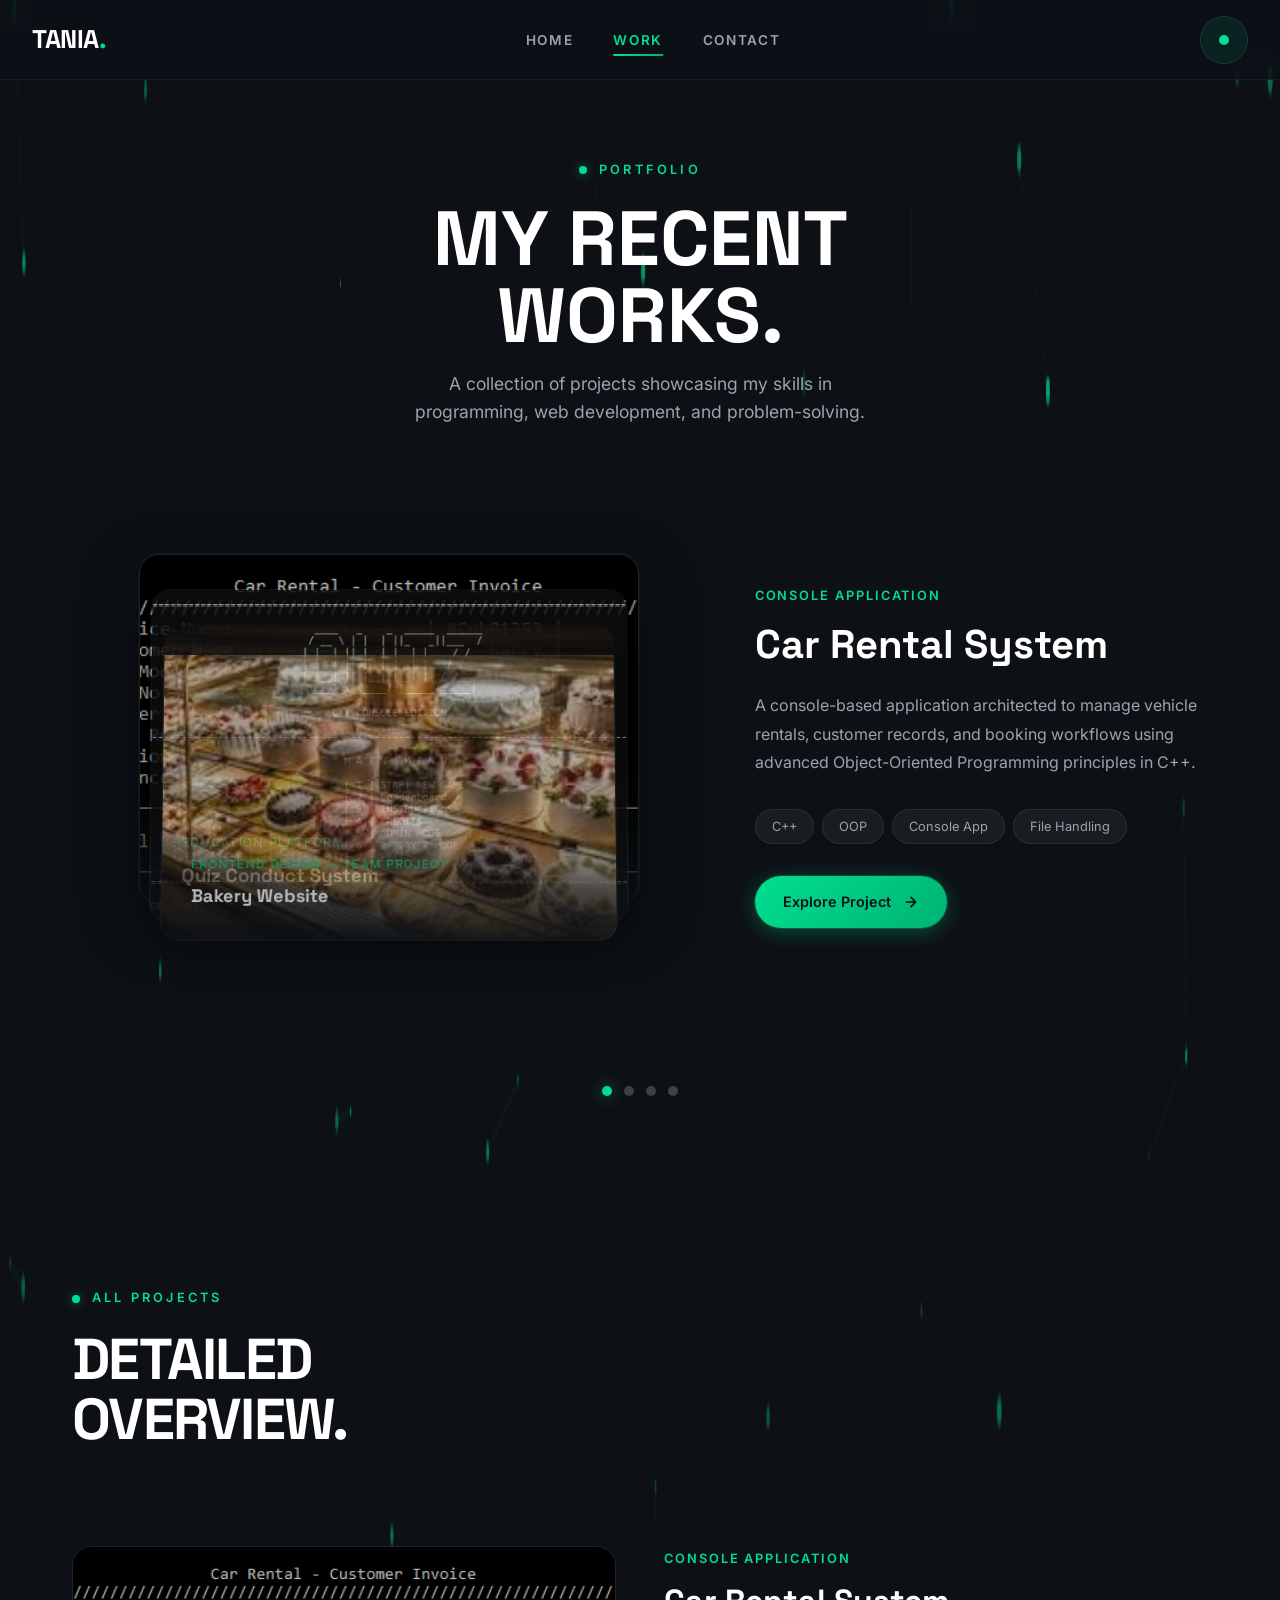
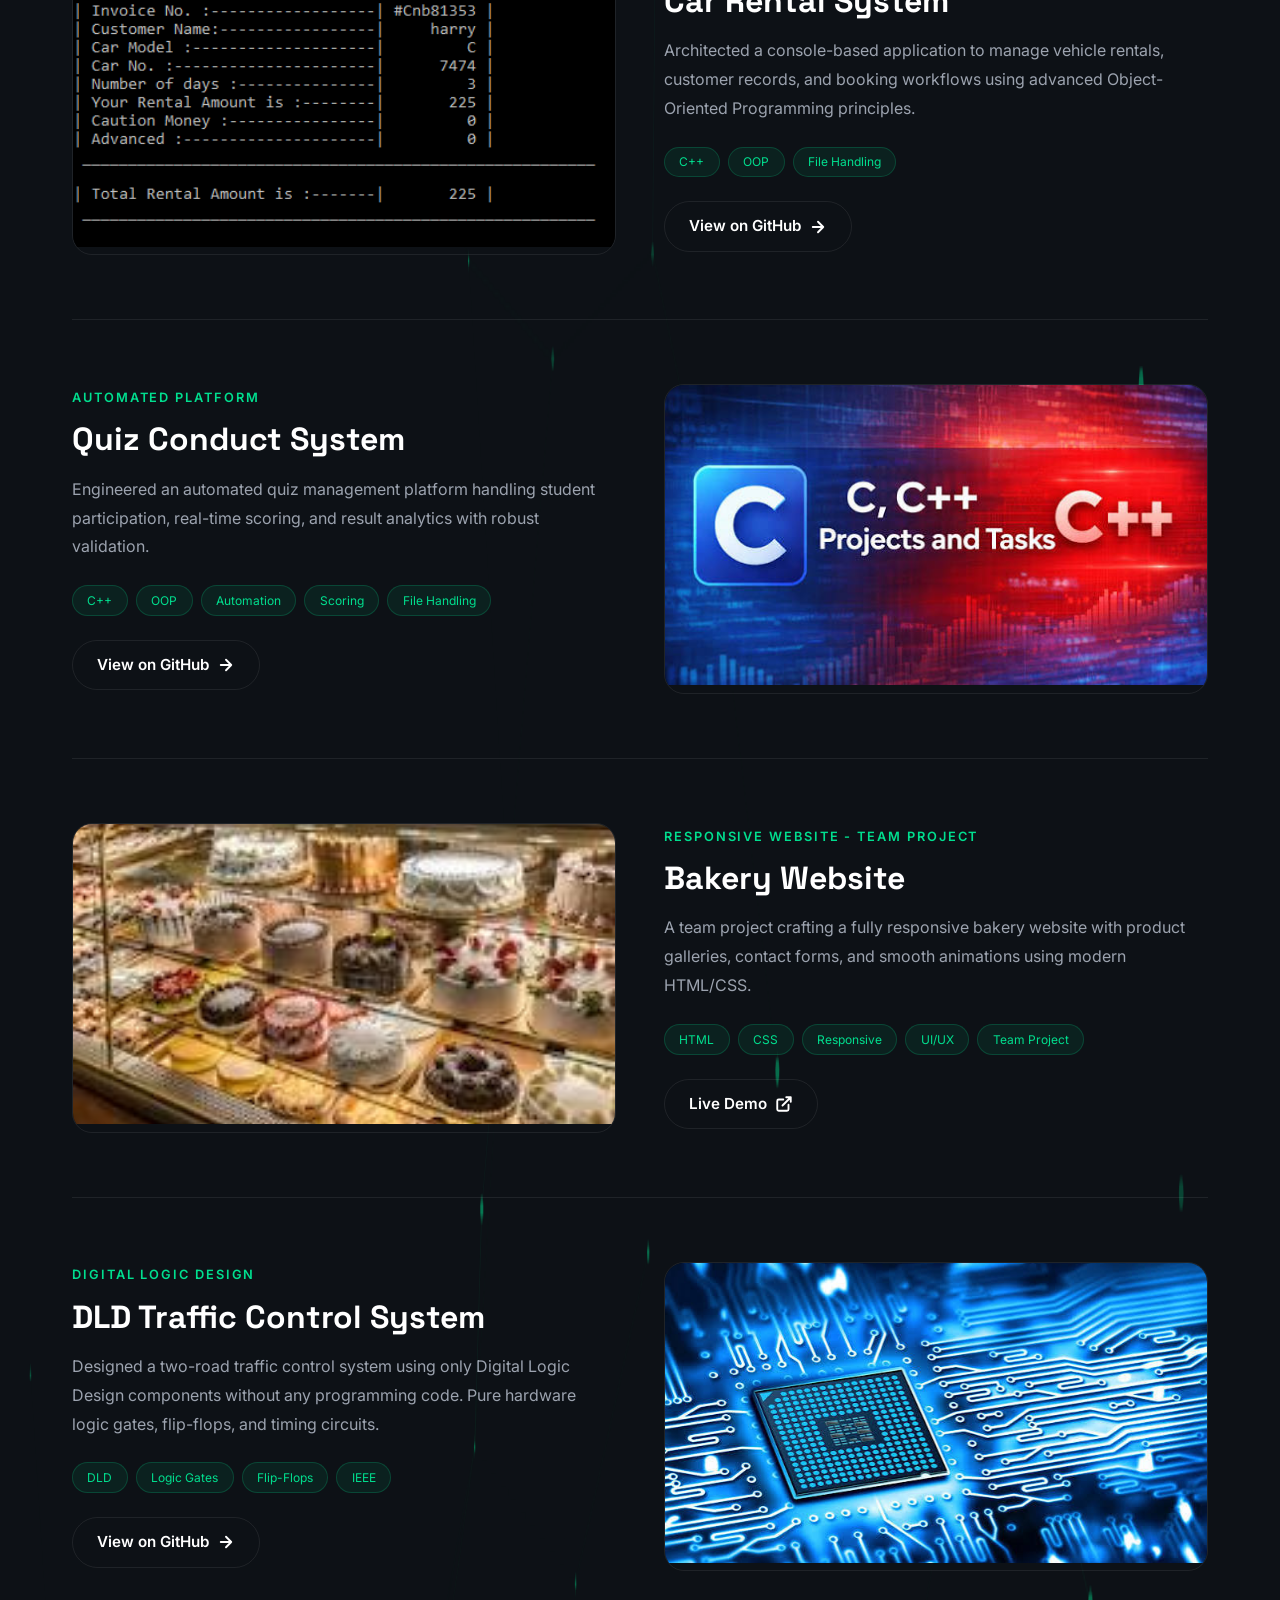
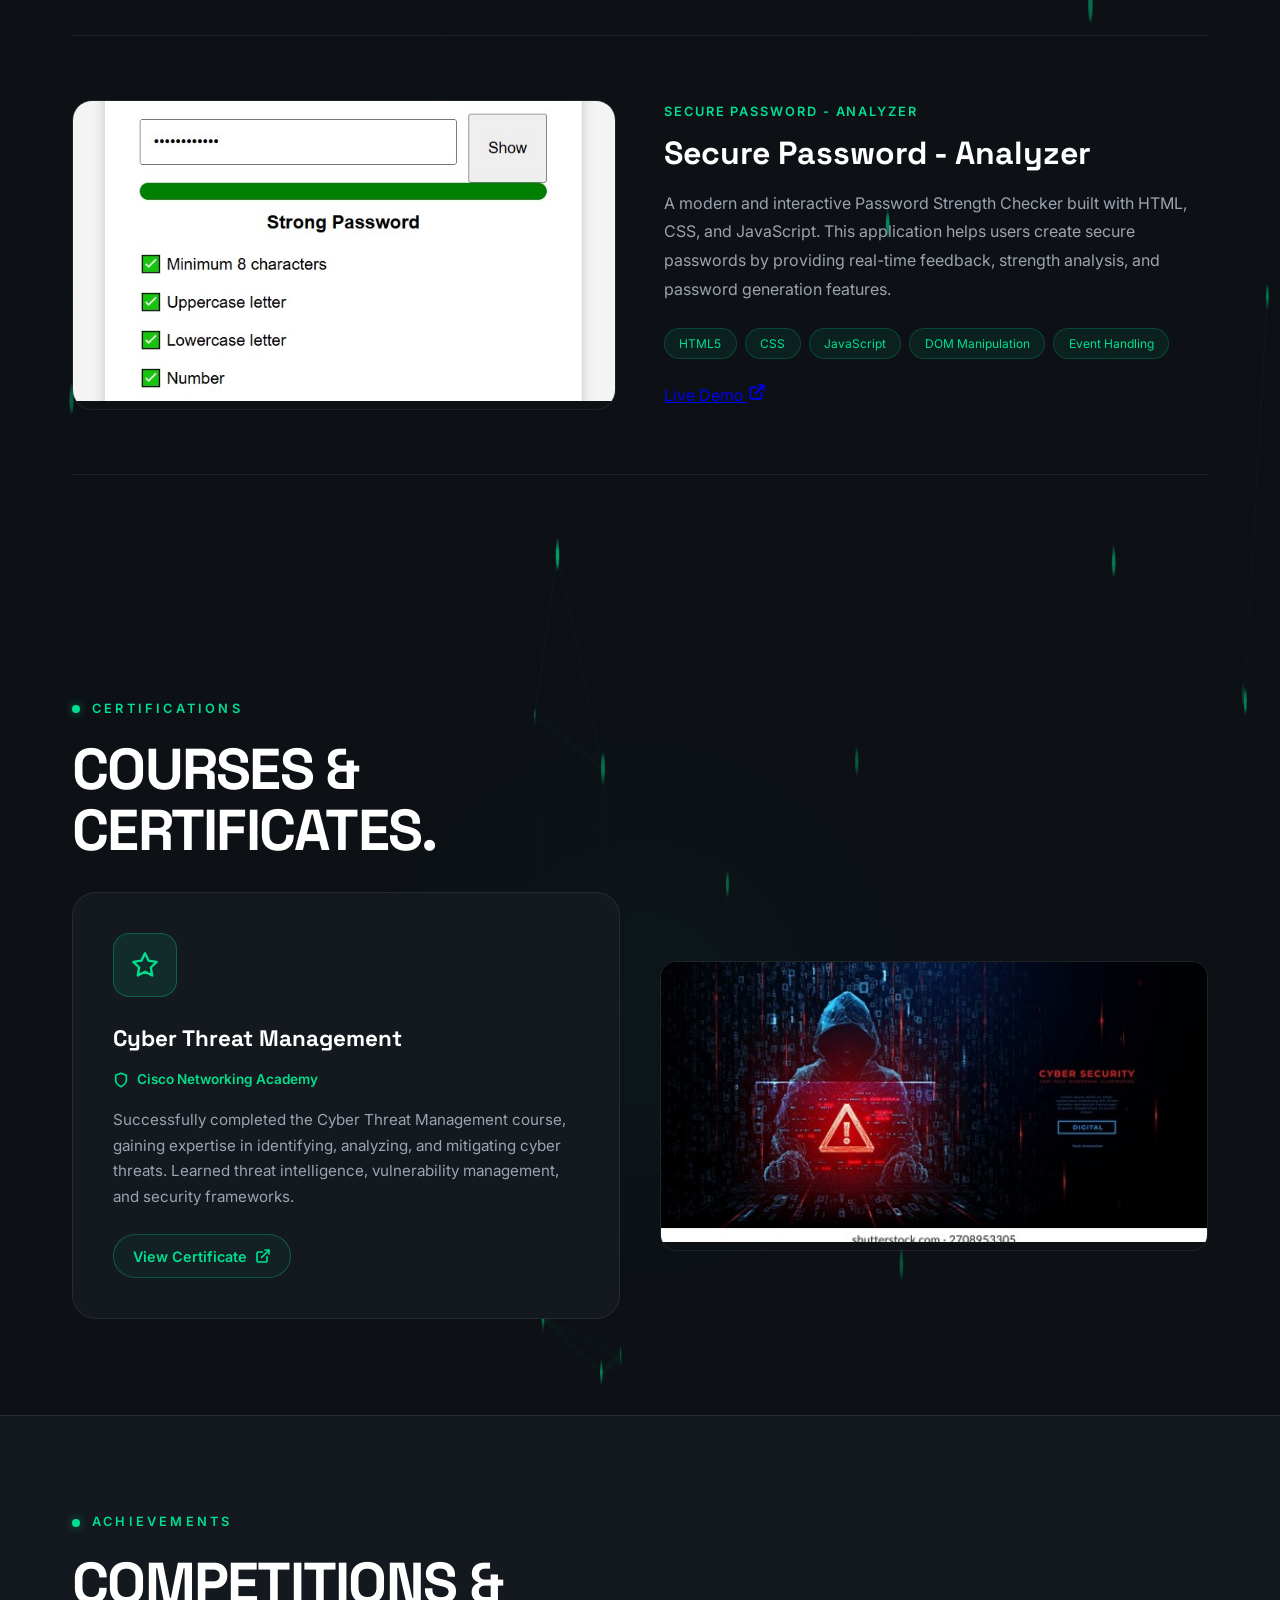
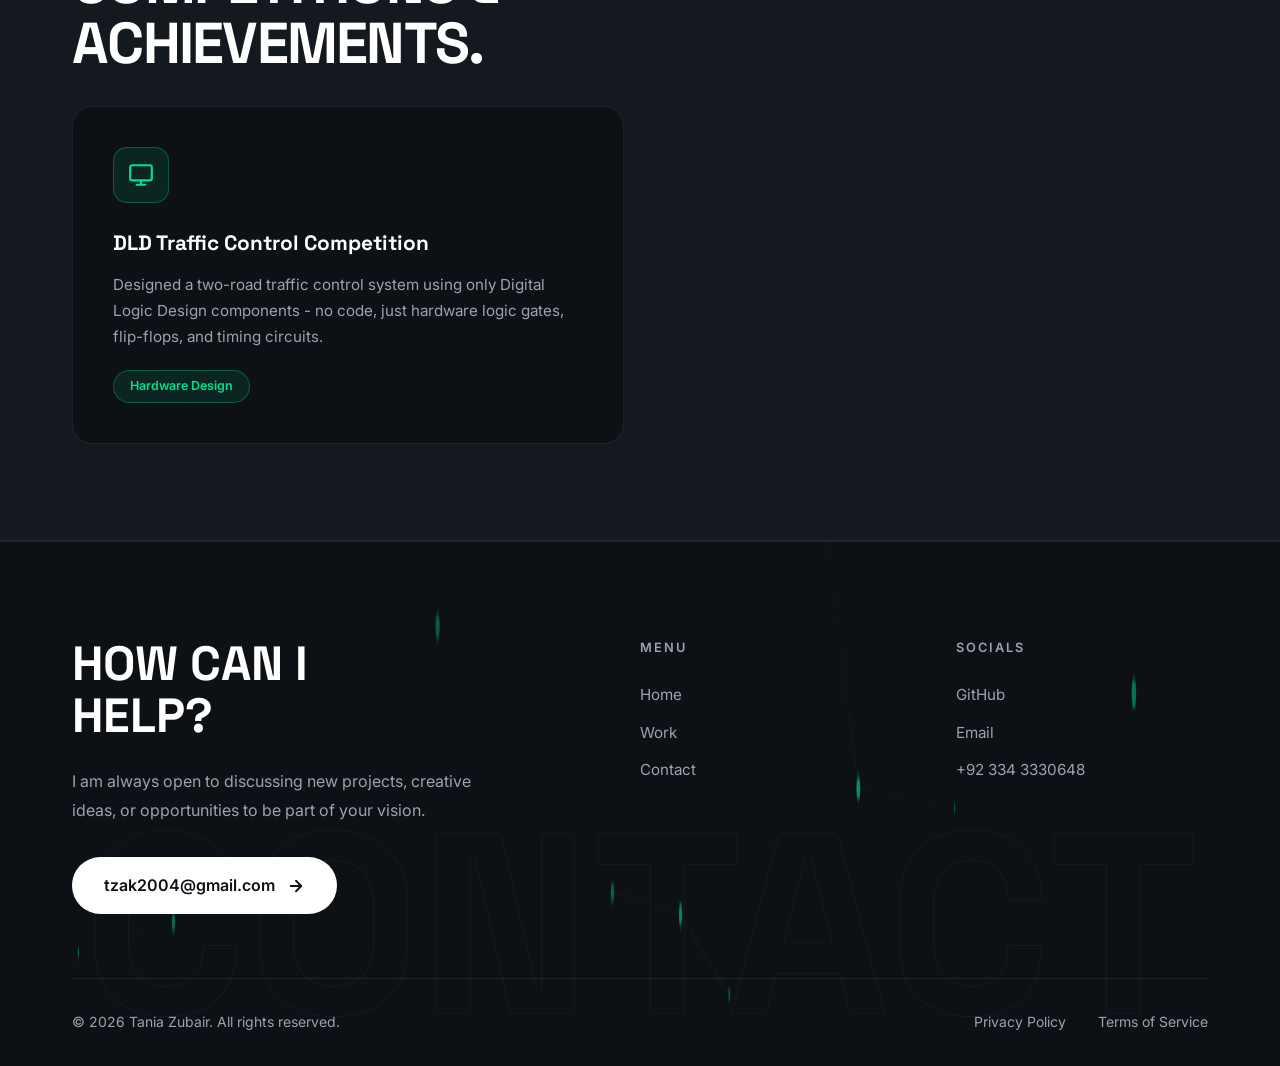
==== commit 3804b3da: "Change image source for project display" ====
--- a/work.html
+++ b/work.html
@@ -9,6 +9,25 @@
     <link href="https://fonts.googleapis.com/css2?family=Inter:wght@300;400;500;600;700;800;900&family=Space+Grotesk:wght@400;500;600;700&display=swap" rel="stylesheet">
     <link rel="stylesheet" href="styles.css">
     <style>
+        #particleCanvas {
+            position: fixed;
+            top: 0; left: 0;
+            width: 100%; height: 100%;
+            z-index: 0;
+            pointer-events: none;
+        }
+
+        .scroll-progress {
+            position: fixed;
+            top: 0; left: 0;
+            height: 3px;
+            background: linear-gradient(90deg, var(--accent), var(--accent-dark));
+            z-index: 10000;
+            width: 0%;
+            transition: width 0.1s ease;
+            box-shadow: 0 0 10px var(--accent-glow);
+        }
+
         .page-header {
             padding: 10rem 0 4rem;
             text-align: center;
@@ -372,6 +391,160 @@
             font-weight: 600;
         }
 
+        /* ===== COURSES SECTION ===== */
+        .courses-section {
+            padding: 6rem 0;
+            position: relative;
+            overflow: hidden;
+        }
+
+        .courses-section::before {
+            content: '';
+            position: absolute;
+            top: 50%; left: 50%;
+            transform: translate(-50%, -50%);
+            width: 600px; height: 600px;
+            background: radial-gradient(circle, rgba(0, 223, 143, 0.03) 0%, transparent 70%);
+            pointer-events: none;
+        }
+
+        .courses-grid {
+            display: grid;
+            grid-template-columns: 1fr 1fr;
+            gap: 2.5rem;
+            align-items: center;
+        }
+
+        .course-card {
+            background: var(--bg-surface);
+            border: 1px solid var(--border);
+            border-radius: 24px;
+            padding: 2.5rem;
+            transition: all 0.5s cubic-bezier(0.16, 1, 0.3, 1);
+            position: relative;
+            overflow: hidden;
+        }
+
+        .course-card::before {
+            content: '';
+            position: absolute;
+            top: 0; left: 0; width: 100%; height: 2px;
+            background: linear-gradient(90deg, var(--accent), var(--accent-dark), transparent);
+            transform: translateX(-100%);
+            transition: transform 0.6s ease;
+        }
+
+        .course-card:hover::before { transform: translateX(0); }
+
+        .course-card:hover {
+            border-color: var(--border-hover);
+            transform: translateY(-10px);
+            box-shadow: 0 30px 60px rgba(0, 0, 0, 0.4), 0 0 0 1px rgba(0, 223, 143, 0.1);
+        }
+
+        .course-icon {
+            width: 64px; height: 64px;
+            border-radius: 16px;
+            background: rgba(0, 223, 143, 0.1);
+            border: 1px solid rgba(0, 223, 143, 0.3);
+            display: flex;
+            align-items: center;
+            justify-content: center;
+            margin-bottom: 1.5rem;
+        }
+
+        .course-icon svg {
+            width: 28px; height: 28px;
+            color: var(--accent);
+        }
+
+        .course-title {
+            font-family: 'Space Grotesk', sans-serif;
+            font-size: 1.4rem;
+            font-weight: 700;
+            margin-bottom: 0.75rem;
+        }
+
+        .course-provider {
+            color: var(--accent);
+            font-size: 0.85rem;
+            font-weight: 600;
+            margin-bottom: 1rem;
+            display: flex;
+            align-items: center;
+            gap: 0.5rem;
+        }
+
+        .course-desc {
+            color: var(--text-secondary);
+            font-size: 0.95rem;
+            line-height: 1.7;
+            margin-bottom: 1.5rem;
+        }
+
+        .course-cert-link {
+            display: inline-flex;
+            align-items: center;
+            gap: 0.5rem;
+            color: var(--accent);
+            text-decoration: none;
+            font-weight: 600;
+            font-size: 0.9rem;
+            transition: all 0.3s ease;
+            padding: 0.6rem 1.2rem;
+            border: 1px solid rgba(0, 223, 143, 0.3);
+            border-radius: 100px;
+            background: rgba(0, 223, 143, 0.05);
+        }
+
+        .course-cert-link:hover {
+            background: rgba(0, 223, 143, 0.15);
+            transform: translateX(4px);
+            box-shadow: 0 0 20px rgba(0, 223, 143, 0.2);
+        }
+
+        .course-cert-preview {
+            border-radius: 16px;
+            overflow: hidden;
+            border: 1px solid var(--border);
+            transition: all 0.5s cubic-bezier(0.16, 1, 0.3, 1);
+            position: relative;
+        }
+
+        .course-cert-preview:hover {
+            transform: translateY(-5px);
+            box-shadow: 0 25px 50px rgba(0, 0, 0, 0.4);
+            border-color: var(--border-hover);
+        }
+
+        .course-cert-preview img {
+            width: 100%;
+            height: 280px;
+            object-fit: cover;
+        }
+
+        .course-cert-preview .cert-overlay {
+            position: absolute;
+            inset: 0;
+            background: linear-gradient(to top, rgba(13,17,22,0.9), transparent 60%);
+            display: flex;
+            align-items: flex-end;
+            padding: 1.5rem;
+            opacity: 0;
+            transition: opacity 0.4s ease;
+        }
+
+        .course-cert-preview:hover .cert-overlay { opacity: 1; }
+
+        .cert-overlay-text {
+            color: var(--text-primary);
+            font-weight: 600;
+            font-size: 0.95rem;
+            display: flex;
+            align-items: center;
+            gap: 0.5rem;
+        }
+
         @media (max-width: 1024px) {
             .works-grid { grid-template-columns: 1fr; }
             .stack-container { height: 400px; }
@@ -379,6 +552,7 @@
             .project-row:nth-child(even) .project-image { order: 1; }
             .project-row:nth-child(even) .project-info { order: 2; }
             .comp-grid { grid-template-columns: 1fr; }
+            .courses-grid { grid-template-columns: 1fr; }
         }
 
         @media (max-width: 768px) {
@@ -387,6 +561,9 @@
     </style>
 </head>
 <body>
+    <div class="scroll-progress" id="scrollProgress"></div>
+    <canvas id="particleCanvas"></canvas>
+
     <nav class="navbar">
         <div class="nav-container">
             <a href="index.html" class="logo">TANIA<span class="logo-dot">.</span></a>
@@ -398,8 +575,10 @@
             <div class="nav-action" onclick="window.location.href='contact.html'">
                 <div class="nav-action-dot"></div>
             </div>
-            <div class="mobile-menu-btn" onclick="toggleMobileMenu()">
-                <span></span><span></span><span></span>
+            <div class="mobile-menu-btn" id="mobileMenuBtn" onclick="toggleMobileMenu()">
+                <span class="bar1"></span>
+                <span class="bar2"></span>
+                <span class="bar3"></span>
             </div>
         </div>
     </nav>
@@ -442,7 +621,7 @@
 
             <div class="project-row reveal">
                 <div class="project-image" data-tilt>
-                    <img src="https://images.unsplash.com/photo-1550745165-9bc0b252726f?w=800&auto=format&fit=crop" alt="Car Rental System">
+                    <img src="car_rental.png" alt="Car Rental System">
                     <div class="project-image-overlay">
                         <span class="works-tag">C++ Console App</span>
                     </div>
@@ -457,7 +636,7 @@
                     <div class="project-info-tags">
                         <span class="project-tag">C++</span>
                         <span class="project-tag">OOP</span>
-                        <span class="project-tag">Console App</span>
+
                         <span class="project-tag">File Handling</span>
                     </div>
                     <a href="https://github.com/taniazubair" target="_blank" class="project-link">
@@ -469,7 +648,7 @@
 
             <div class="project-row reveal">
                 <div class="project-image" data-tilt>
-                    <img src="https://images.unsplash.com/photo-1542204165-65bf26472b9b?w=800&auto=format&fit=crop" alt="Quiz Conduct System">
+                    <img src="c++.jpg" alt="Quiz Conduct System">
                     <div class="project-image-overlay">
                         <span class="works-tag">Education Platform</span>
                     </div>
@@ -486,6 +665,7 @@
                         <span class="project-tag">OOP</span>
                         <span class="project-tag">Automation</span>
                         <span class="project-tag">Scoring</span>
+                        <span class="project-tag">File Handling</span>
                     </div>
                     <a href="https://github.com/taniazubair" target="_blank" class="project-link">
                         View on GitHub
@@ -496,13 +676,13 @@
 
             <div class="project-row reveal">
                 <div class="project-image" data-tilt>
-                    <img src="https://images.unsplash.com/photo-1504711434969-e33886168f5c?w=800&auto=format&fit=crop" alt="Bakery Website">
+                    <img src="download.jpeg" alt="Bakery Website">
                     <div class="project-image-overlay">
                         <span class="works-tag">Frontend Design</span>
                     </div>
                 </div>
                 <div class="project-info">
-                    <div class="project-info-label">Responsive Website — Team Project</div>
+                    <div class="project-info-label">Responsive Website - Team Project</div>
                     <h3 class="project-info-title">Bakery Website</h3>
                     <p class="project-info-desc">
                         A team project crafting a fully responsive bakery website with product galleries, contact forms, 
@@ -524,7 +704,7 @@
 
             <div class="project-row reveal">
                 <div class="project-image" data-tilt>
-                    <img src="https://images.unsplash.com/photo-1486406146926-c627a92ad1ab?w=800&auto=format&fit=crop" alt="DLD Traffic Control">
+                    <img src="dld.jpg" alt="DLD Traffic Control">
                     <div class="project-image-overlay">
                         <span class="works-tag">Hardware Logic</span>
                     </div>
@@ -546,6 +726,75 @@
                         View on GitHub
                         <svg width="18" height="18" viewBox="0 0 24 24" fill="none" stroke="currentColor" stroke-width="2.5" stroke-linecap="round" stroke-linejoin="round"><path d="M5 12h14M12 5l7 7-7 7"/></svg>
                     </a>
+                    
+                </div>
+            </div>
+              <div class="project-row reveal">
+                <div class="project-image" data-tilt>
+                    <img src="password.jpg" alt="password Website">
+                    <div class="project-image-overlay">
+                        <span class="works-tag">Frontend Design</span>
+                    </div>
+                </div>
+                <div class="project-info">
+                    <div class="project-info-label">Secure Password - Analyzer</div>
+                    <h3 class="project-info-title">Secure Password - Analyzer</h3>
+                    <p class="project-info-desc">
+                      A modern and interactive Password Strength Checker built with HTML, CSS, and JavaScript. 
+                      This application helps users create secure passwords by providing real-time feedback, 
+                       strength analysis, and password generation features.
+                    </p>
+                    <div class="project-info-tags">
+                        <span class="project-tag">HTML5</span>
+                        <span class="project-tag">CSS</span>
+                        <span class="project-tag">JavaScript</span>
+                        <span class="project-tag">DOM Manipulation</span>
+                        <span class="project-tag">Event Handling</span>
+                    </div>
+                    <a href="https://taniazubair.github.io/Securepass_Analyzer.github.io">
+                        Live Demo
+                        <svg width="18" height="18" viewBox="0 0 24 24" fill="none" stroke="currentColor" stroke-width="2.5" stroke-linecap="round" stroke-linejoin="round"><path d="M18 13v6a2 2 0 0 1-2 2H5a2 2 0 0 1-2-2V8a2 2 0 0 1 2-2h6M15 3h6v6M10 14L21 3"/></svg>
+                    </a>
+                </div>
+            </div>
+
+        </div>
+    </section>
+
+    <section class="courses-section">
+        <div class="section-container">
+            <div class="section-label reveal">
+                <div class="section-label-dot"></div>
+                <span class="section-label-text">Certifications</span>
+            </div>
+            <h2 class="section-heading reveal">COURSES &<br>CERTIFICATES.</h2>
+            <div class="courses-grid">
+                <div class="course-card reveal" data-tilt>
+                    <div class="course-icon">
+                        <svg viewBox="0 0 24 24" fill="none" stroke="currentColor" stroke-width="2" stroke-linecap="round" stroke-linejoin="round"><path d="M12 2l3.09 6.26L22 9.27l-5 4.87 1.18 6.88L12 17.77l-6.18 3.25L7 14.14 2 9.27l6.91-1.01L12 2z"/></svg>
+                    </div>
+                    <h3 class="course-title">Cyber Threat Management</h3>
+                    <div class="course-provider">
+                        <svg width="16" height="16" viewBox="0 0 24 24" fill="none" stroke="currentColor" stroke-width="2.5" stroke-linecap="round" stroke-linejoin="round"><path d="M12 22s8-4 8-10V5l-8-3-8 3v7c0 6 8 10 8 10z"/></svg>
+                        Cisco Networking Academy
+                    </div>
+                    <p class="course-desc">
+                        Successfully completed the Cyber Threat Management course, gaining expertise in identifying, analyzing, 
+                        and mitigating cyber threats. Learned threat intelligence, vulnerability management, and security frameworks.
+                    </p>
+                    <a href="certificate.pdf" target="_blank" class="course-cert-link">
+                        View Certificate
+                        <svg width="16" height="16" viewBox="0 0 24 24" fill="none" stroke="currentColor" stroke-width="2.5" stroke-linecap="round" stroke-linejoin="round"><path d="M18 13v6a2 2 0 0 1-2 2H5a2 2 0 0 1-2-2V8a2 2 0 0 1 2-2h6M15 3h6v6M10 14L21 3"/></svg>
+                    </a>
+                </div>
+                <div class="course-cert-preview reveal" style="transition-delay: 0.1s;" data-tilt>
+                    <img src="cyber_bg.png" alt="Cyber Threat Management Certificate">
+                    <div class="cert-overlay">
+                        <div class="cert-overlay-text">
+                            <svg width="18" height="18" viewBox="0 0 24 24" fill="none" stroke="currentColor" stroke-width="2.5" stroke-linecap="round" stroke-linejoin="round"><path d="M12 22s8-4 8-10V5l-8-3-8 3v7c0 6 8 10 8 10z"/></svg>
+                            Cisco Networking Academy - Cyber Threat Management
+                        </div>
+                    </div>
                 </div>
             </div>
         </div>
@@ -561,22 +810,11 @@
             <div class="comp-grid">
                 <div class="comp-card reveal" data-tilt>
                     <div class="comp-icon">
-                        <svg viewBox="0 0 24 24" fill="none" stroke="currentColor" stroke-width="2" stroke-linecap="round" stroke-linejoin="round"><path d="M12 2l3.09 6.26L22 9.27l-5 4.87 1.18 6.88L12 17.77l-6.18 3.25L7 14.14 2 9.27l6.91-1.01L12 2z"/></svg>
-                    </div>
-                    <h3 class="comp-title">IEEE OOP Competition</h3>
-                    <p class="comp-desc">
-                        Participated in the IEEE Object-Oriented Programming competition, demonstrating advanced OOP concepts 
-                        and problem-solving skills in a competitive environment.
-                    </p>
-                    <span class="comp-badge">Participant</span>
-                </div>
-                <div class="comp-card reveal" data-tilt style="transition-delay: 0.1s;">
-                    <div class="comp-icon">
                         <svg viewBox="0 0 24 24" fill="none" stroke="currentColor" stroke-width="2" stroke-linecap="round" stroke-linejoin="round"><rect x="2" y="3" width="20" height="14" rx="2" ry="2"/><line x1="8" y1="21" x2="16" y2="21"/><line x1="12" y1="17" x2="12" y2="21"/></svg>
                     </div>
                     <h3 class="comp-title">DLD Traffic Control Competition</h3>
                     <p class="comp-desc">
-                        Designed a two-road traffic control system using only Digital Logic Design components — no code, 
+                        Designed a two-road traffic control system using only Digital Logic Design components - no code, 
                         just hardware logic gates, flip-flops, and timing circuits.
                     </p>
                     <span class="comp-badge">Hardware Design</span>
@@ -592,7 +830,7 @@
                 <div class="reveal">
                     <h2 class="footer-heading">HOW CAN I<br>HELP?</h2>
                     <p class="footer-text">
-                        I'm always open to discussing new projects, creative ideas, or opportunities to be part of your vision.
+                        I am always open to discussing new projects, creative ideas, or opportunities to be part of your vision.
                     </p>
                     <a href="mailto:tzak2004@gmail.com" class="footer-email-btn">
                         tzak2004@gmail.com
@@ -628,7 +866,10 @@
 
     <script>
         function toggleMobileMenu() {
-            document.getElementById('mobileOverlay').classList.toggle('active');
+            const overlay = document.getElementById('mobileOverlay');
+            const btn = document.getElementById('mobileMenuBtn');
+            overlay.classList.toggle('active');
+            btn.classList.toggle('active');
         }
 
         const revealElements = document.querySelectorAll('.reveal');
@@ -641,28 +882,28 @@
 
         const projects = [
             {
-                image: 'https://images.unsplash.com/photo-1550745165-9bc0b252726f?w=800&auto=format&fit=crop',
+                image: 'car_rental.png',
                 category: 'Console Application',
                 title: 'Car Rental System',
                 description: 'A console-based application architected to manage vehicle rentals, customer records, and booking workflows using advanced Object-Oriented Programming principles in C++.',
                 tags: ['C++', 'OOP', 'Console App', 'File Handling']
             },
             {
-                image: 'https://images.unsplash.com/photo-1542204165-65bf26472b9b?w=800&auto=format&fit=crop',
+                image: 'quiz.png',
                 category: 'Education Platform',
                 title: 'Quiz Conduct System',
                 description: 'An automated quiz management platform handling student participation, real-time scoring, and result analytics with robust validation and instant feedback.',
                 tags: ['C++', 'OOP', 'Automation', 'Scoring']
             },
             {
-                image: 'https://images.unsplash.com/photo-1504711434969-e33886168f5c?w=800&auto=format&fit=crop',
+                image: 'download.jpeg',
                 category: 'Frontend Design — Team Project',
                 title: 'Bakery Website',
                 description: 'A team project building a fully responsive bakery website with product galleries, contact forms, and smooth animations using modern HTML/CSS.',
                 tags: ['HTML', 'CSS', 'Responsive', 'Team Project']
             },
             {
-                image: 'https://images.unsplash.com/photo-1486406146926-c627a92ad1ab?w=800&auto=format&fit=crop',
+                image: 'c++.jpg',
                 category: 'Hardware Logic',
                 title: 'DLD Traffic Control',
                 description: 'A two-road traffic control system designed using only Digital Logic Design components without any programming code — pure hardware logic.',
@@ -759,6 +1000,103 @@
                 navbar.classList.remove('scrolled');
             }
         });
+
+        // ===== PARTICLE SYSTEM =====
+        const canvas = document.getElementById('particleCanvas');
+        const ctx = canvas.getContext('2d');
+        let particles = [];
+        let mouse = { x: null, y: null };
+
+        function resizeCanvas() {
+            canvas.width = window.innerWidth;
+            canvas.height = window.innerHeight;
+        }
+        resizeCanvas();
+        window.addEventListener('resize', resizeCanvas);
+
+        class Particle {
+            constructor() {
+                this.x = Math.random() * canvas.width;
+                this.y = Math.random() * canvas.height;
+                this.size = Math.random() * 2 + 0.5;
+                this.speedX = (Math.random() - 0.5) * 0.5;
+                this.speedY = (Math.random() - 0.5) * 0.5;
+                this.opacity = Math.random() * 0.5 + 0.2;
+            }
+            update() {
+                this.x += this.speedX;
+                this.y += this.speedY;
+                if (mouse.x != null) {
+                    const dx = mouse.x - this.x;
+                    const dy = mouse.y - this.y;
+                    const distance = Math.sqrt(dx * dx + dy * dy);
+                    if (distance < 150) {
+                        const force = (150 - distance) / 150;
+                        this.x -= dx * force * 0.02;
+                        this.y -= dy * force * 0.02;
+                    }
+                }
+                if (this.x < 0 || this.x > canvas.width) this.speedX *= -1;
+                if (this.y < 0 || this.y > canvas.height) this.speedY *= -1;
+            }
+            draw() {
+                ctx.beginPath();
+                ctx.arc(this.x, this.y, this.size, 0, Math.PI * 2);
+                ctx.fillStyle = `rgba(0, 223, 143, ${this.opacity})`;
+                ctx.fill();
+            }
+        }
+
+        function initParticles() {
+            particles = [];
+            for (let i = 0; i < 80; i++) particles.push(new Particle());
+        }
+        initParticles();
+
+        function connectParticles() {
+            for (let i = 0; i < particles.length; i++) {
+                for (let j = i + 1; j < particles.length; j++) {
+                    const dx = particles[i].x - particles[j].x;
+                    const dy = particles[i].y - particles[j].y;
+                    const distance = Math.sqrt(dx * dx + dy * dy);
+                    if (distance < 120) {
+                        ctx.beginPath();
+                        ctx.strokeStyle = `rgba(0, 223, 143, ${0.15 * (1 - distance / 120)})`;
+                        ctx.lineWidth = 0.5;
+                        ctx.moveTo(particles[i].x, particles[i].y);
+                        ctx.lineTo(particles[j].x, particles[j].y);
+                        ctx.stroke();
+                    }
+                }
+            }
+        }
+
+        function animateParticles() {
+            ctx.clearRect(0, 0, canvas.width, canvas.height);
+            particles.forEach(p => { p.update(); p.draw(); });
+            connectParticles();
+            requestAnimationFrame(animateParticles);
+        }
+        animateParticles();
+
+        window.addEventListener('mousemove', (e) => {
+            mouse.x = e.clientX;
+            mouse.y = e.clientY;
+        });
+
+        window.addEventListener('mouseleave', () => {
+            mouse.x = null;
+            mouse.y = null;
+        });
+
+        // ===== SCROLL PROGRESS =====
+        const scrollProgress = document.getElementById('scrollProgress');
+        window.addEventListener('scroll', () => {
+            const scrollTop = window.scrollY;
+            const docHeight = document.documentElement.scrollHeight - window.innerHeight;
+            const scrollPercent = (scrollTop / docHeight) * 100;
+            scrollProgress.style.width = scrollPercent + '%';
+        });
     </script>
 </body>
-</html>+</html>
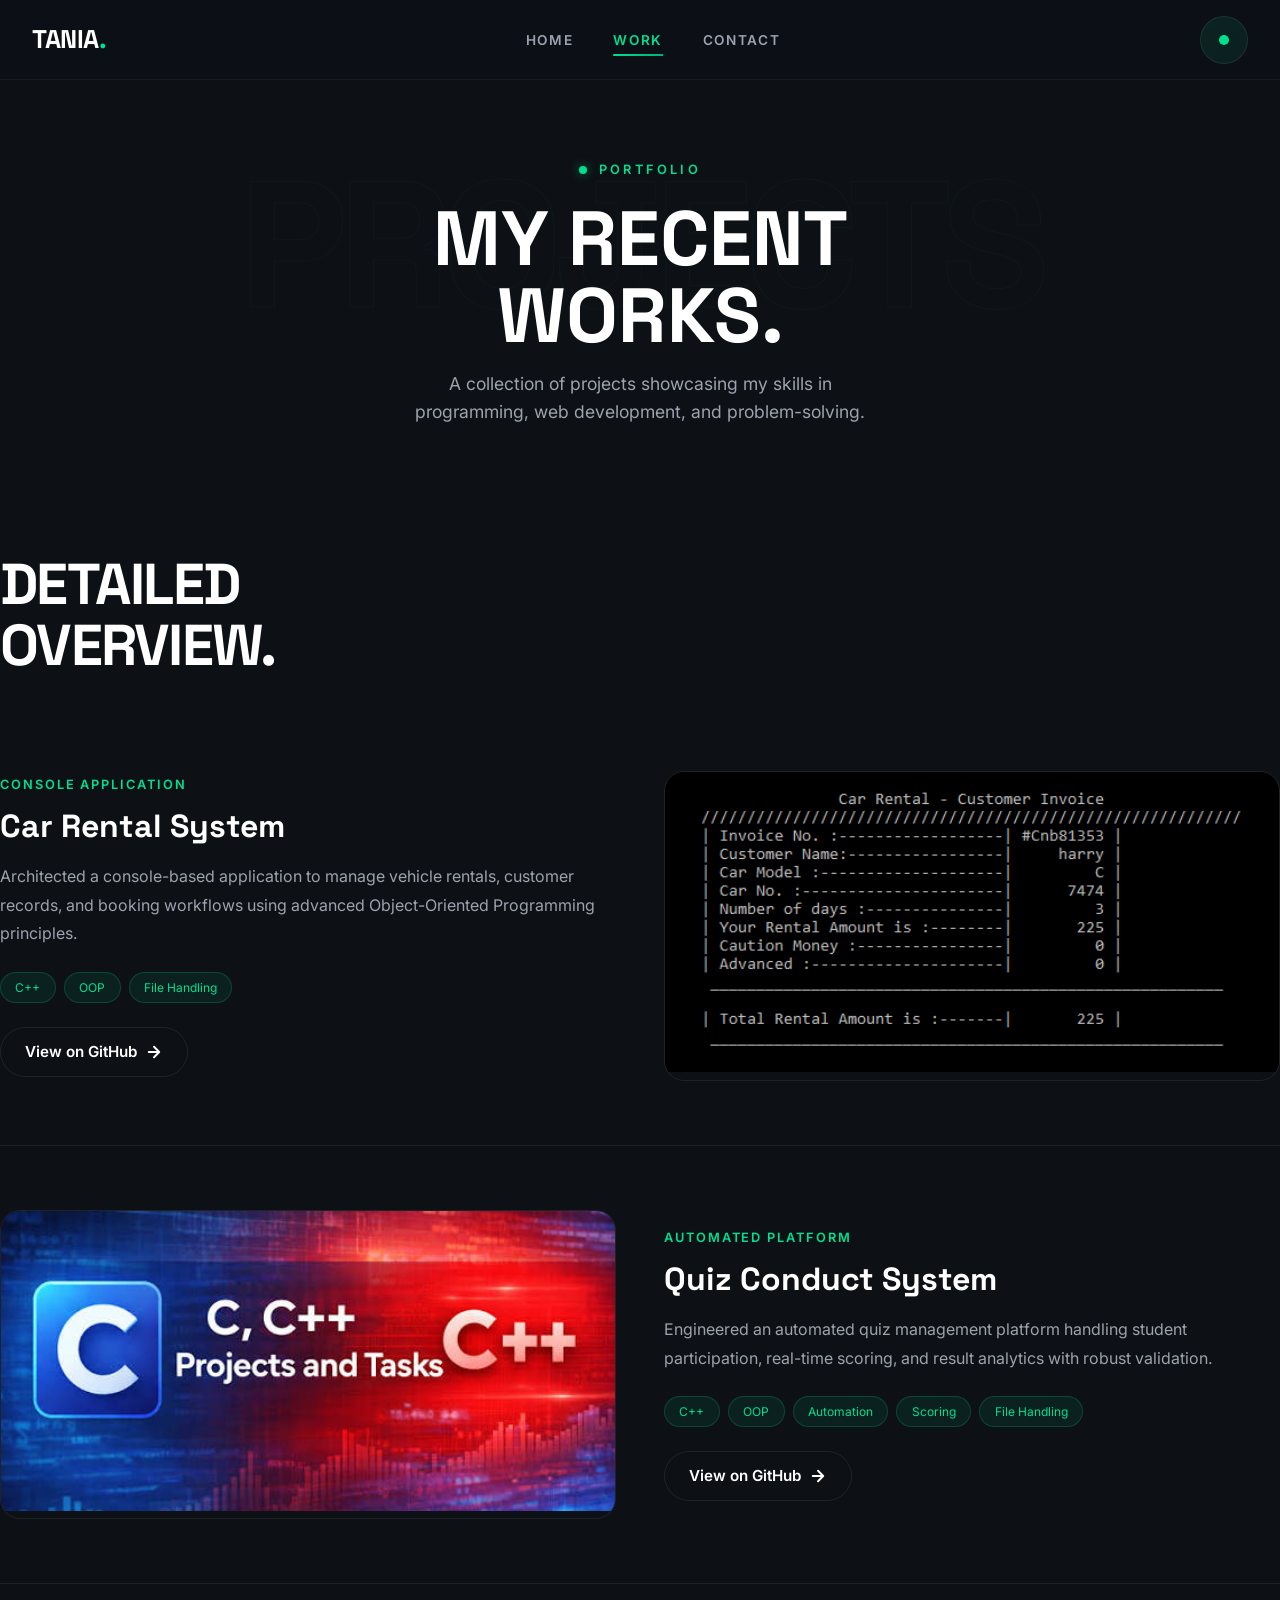
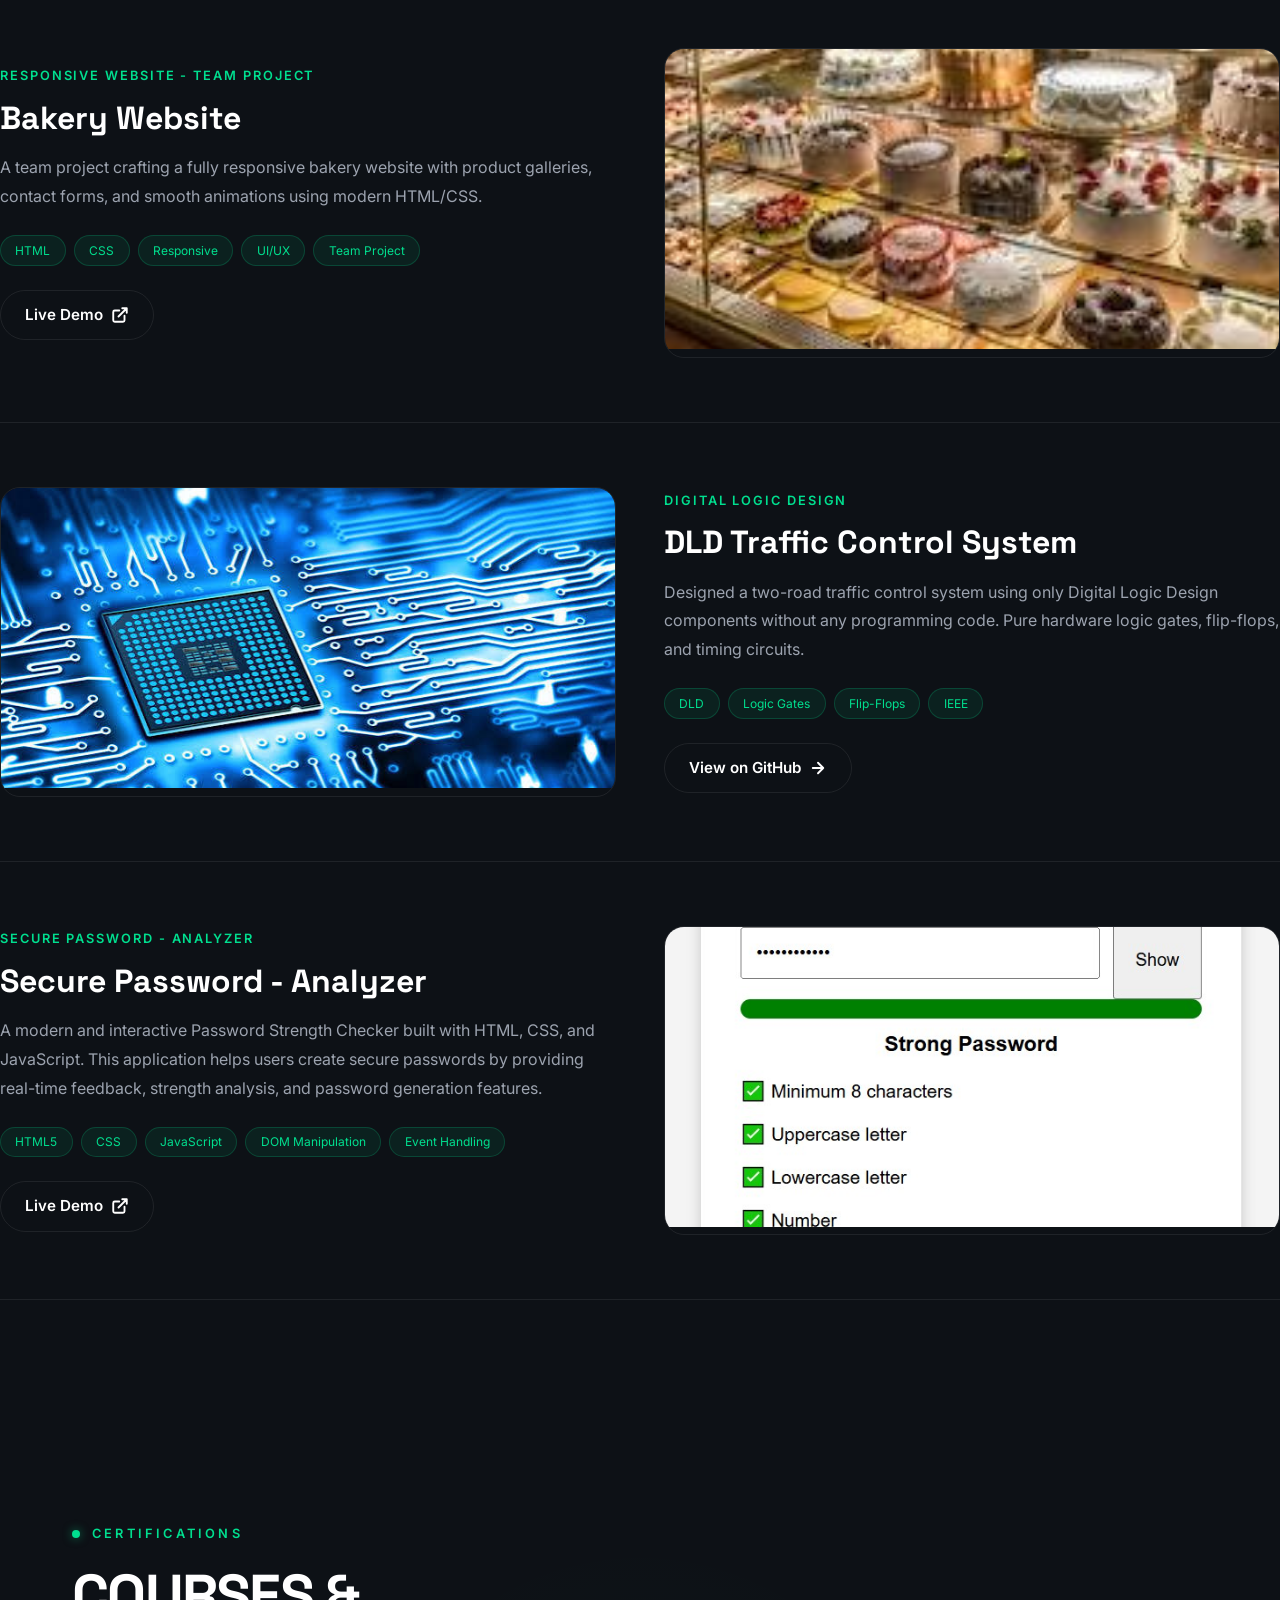
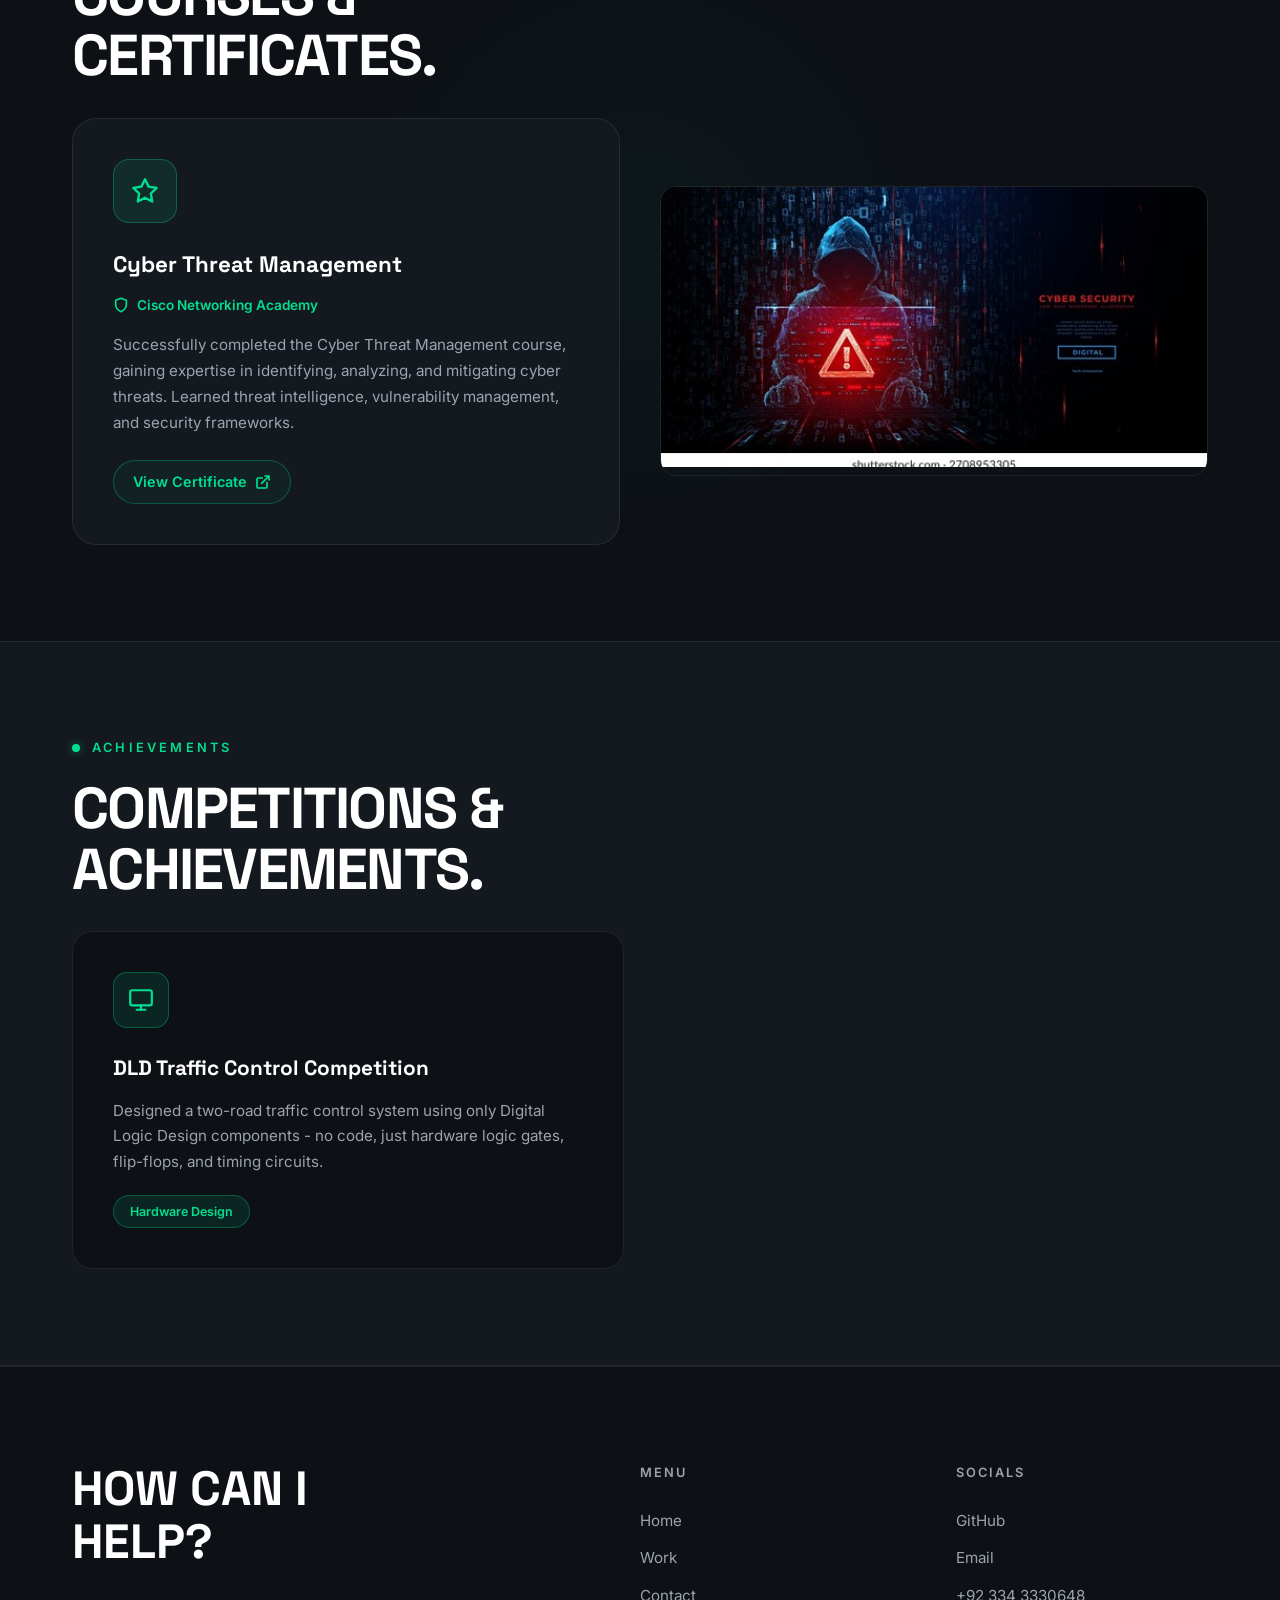
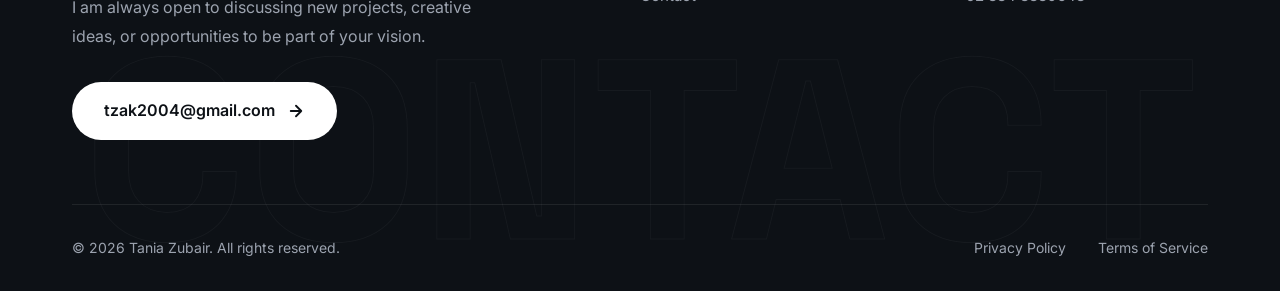
==== commit f4afaa54: "Remove works section and part of projects list Removed works section and part of projects list from " ====
--- a/work.html
+++ b/work.html
@@ -602,21 +602,6 @@
     </header>
 
     <section class="works-section">
-        <div class="section-container">
-            <div class="works-grid">
-                <div class="stack-container reveal" id="stackContainer"></div>
-                <div class="works-detail reveal" style="transition-delay: 0.2s;" id="worksDetail"></div>
-            </div>
-            <div class="stack-dots" id="stackDots"></div>
-        </div>
-    </section>
-
-    <section class="projects-list">
-        <div class="section-container">
-            <div class="section-label reveal">
-                <div class="section-label-dot"></div>
-                <span class="section-label-text">All Projects</span>
-            </div>
             <h2 class="section-heading reveal">DETAILED<br>OVERVIEW.</h2>
 
             <div class="project-row reveal">
@@ -751,7 +736,7 @@
                         <span class="project-tag">DOM Manipulation</span>
                         <span class="project-tag">Event Handling</span>
                     </div>
-                    <a href="https://taniazubair.github.io/Securepass_Analyzer.github.io">
+                    <a href="https://taniazubair.github.io/Securepass_Analyzer.github.io"  target="_blank" class="project-link">
                         Live Demo
                         <svg width="18" height="18" viewBox="0 0 24 24" fill="none" stroke="currentColor" stroke-width="2.5" stroke-linecap="round" stroke-linejoin="round"><path d="M18 13v6a2 2 0 0 1-2 2H5a2 2 0 0 1-2-2V8a2 2 0 0 1 2-2h6M15 3h6v6M10 14L21 3"/></svg>
                     </a>
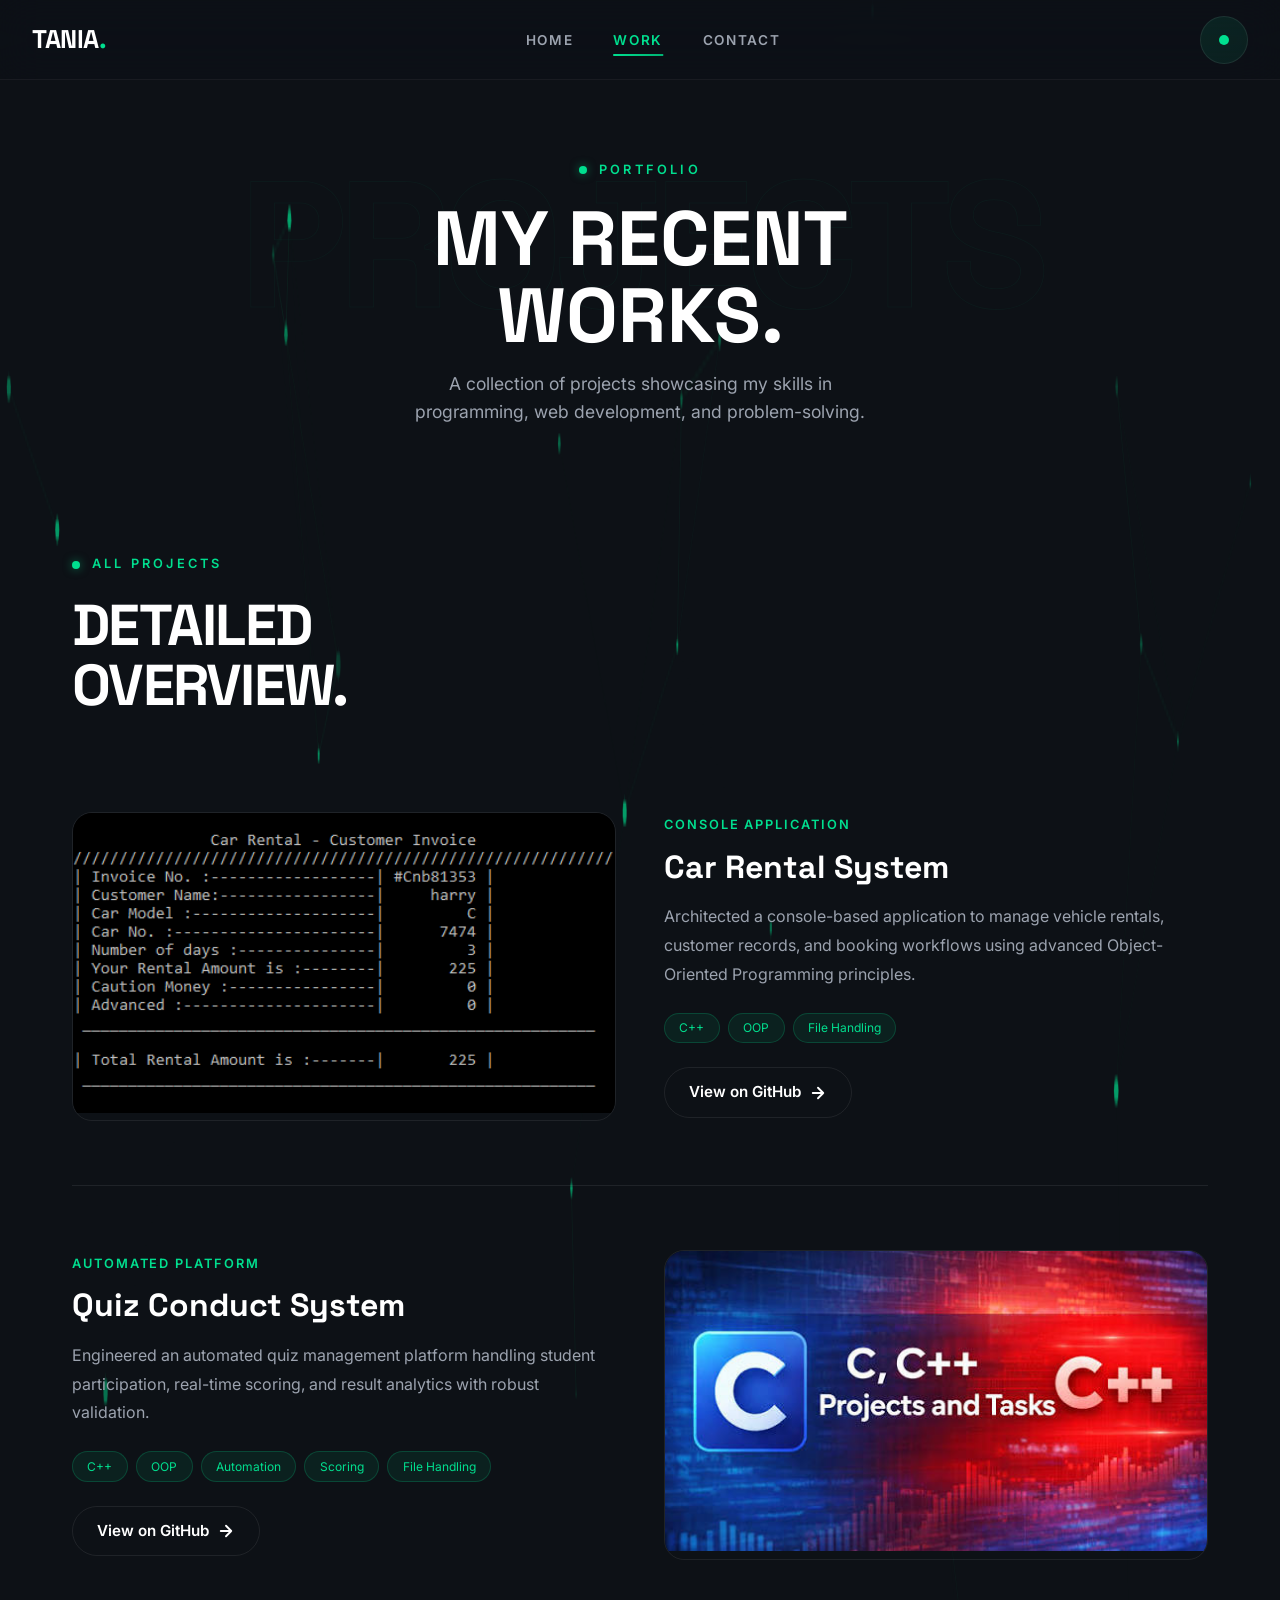
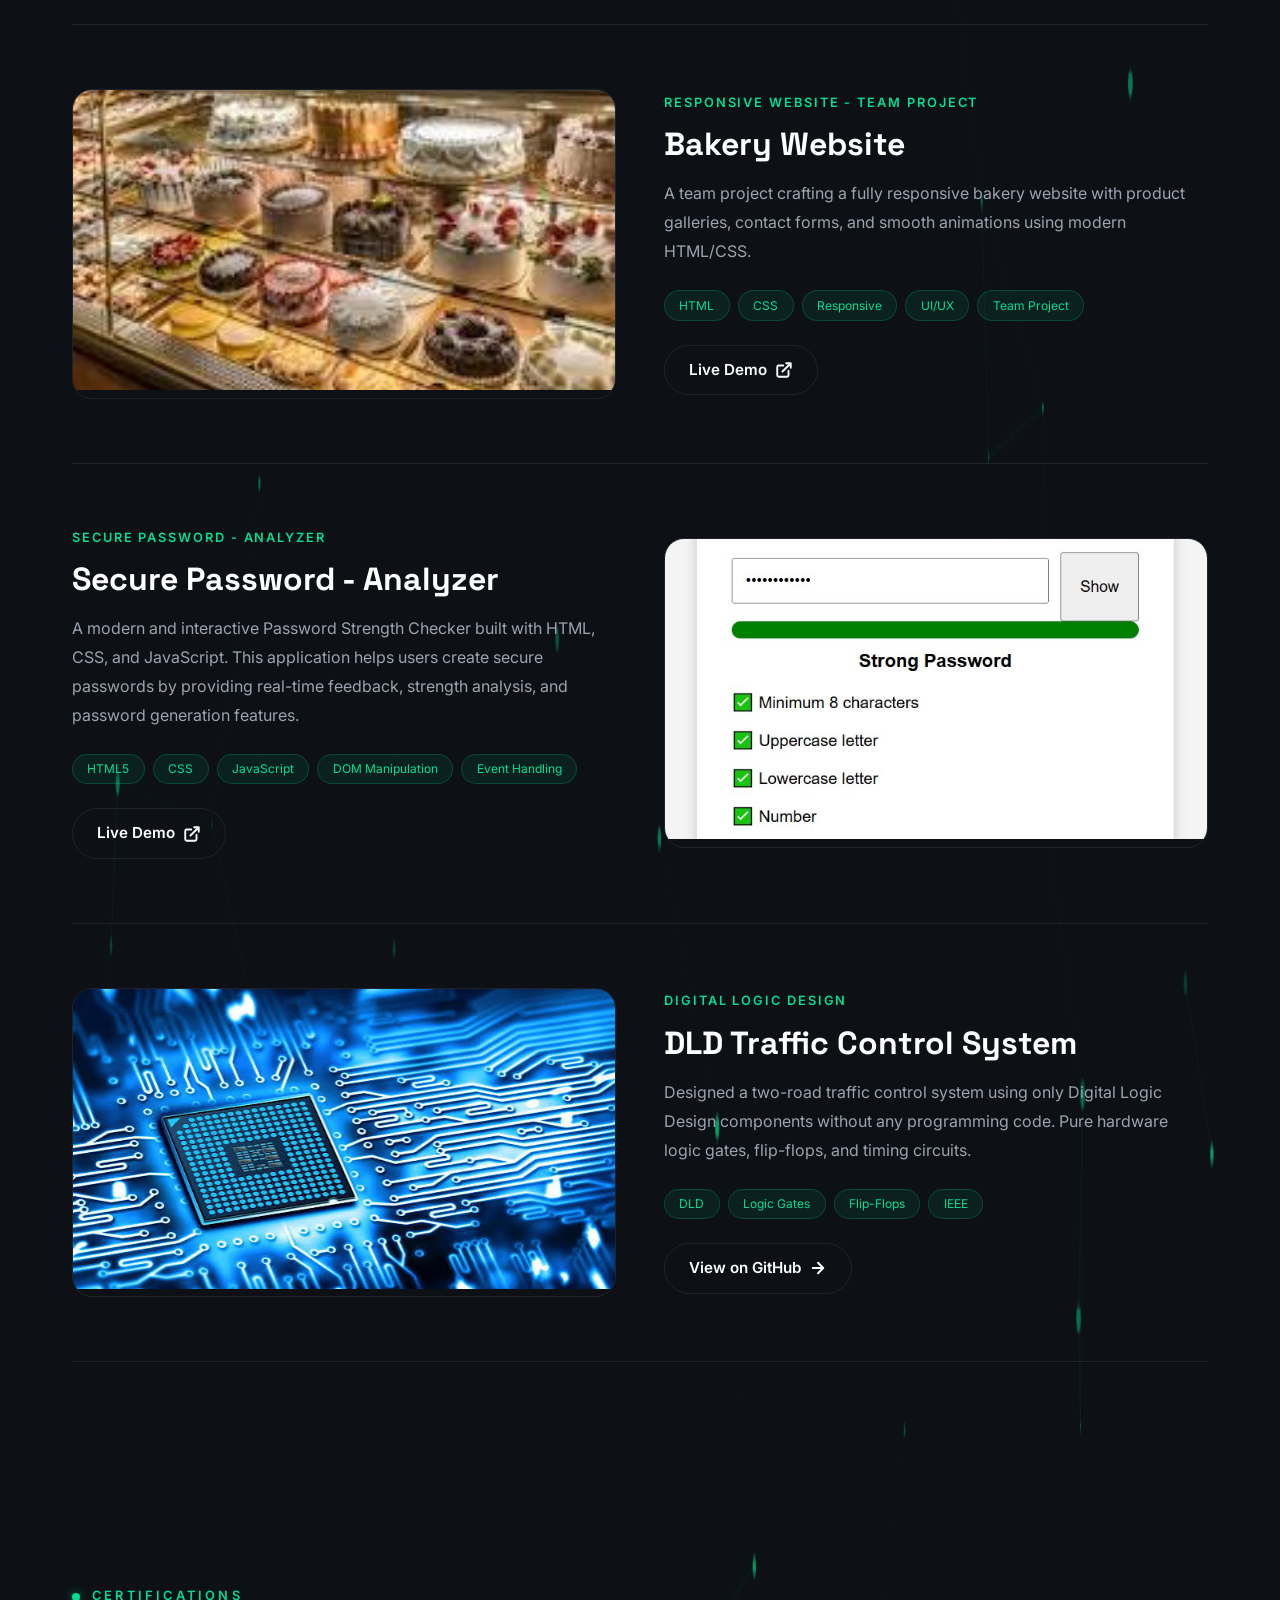
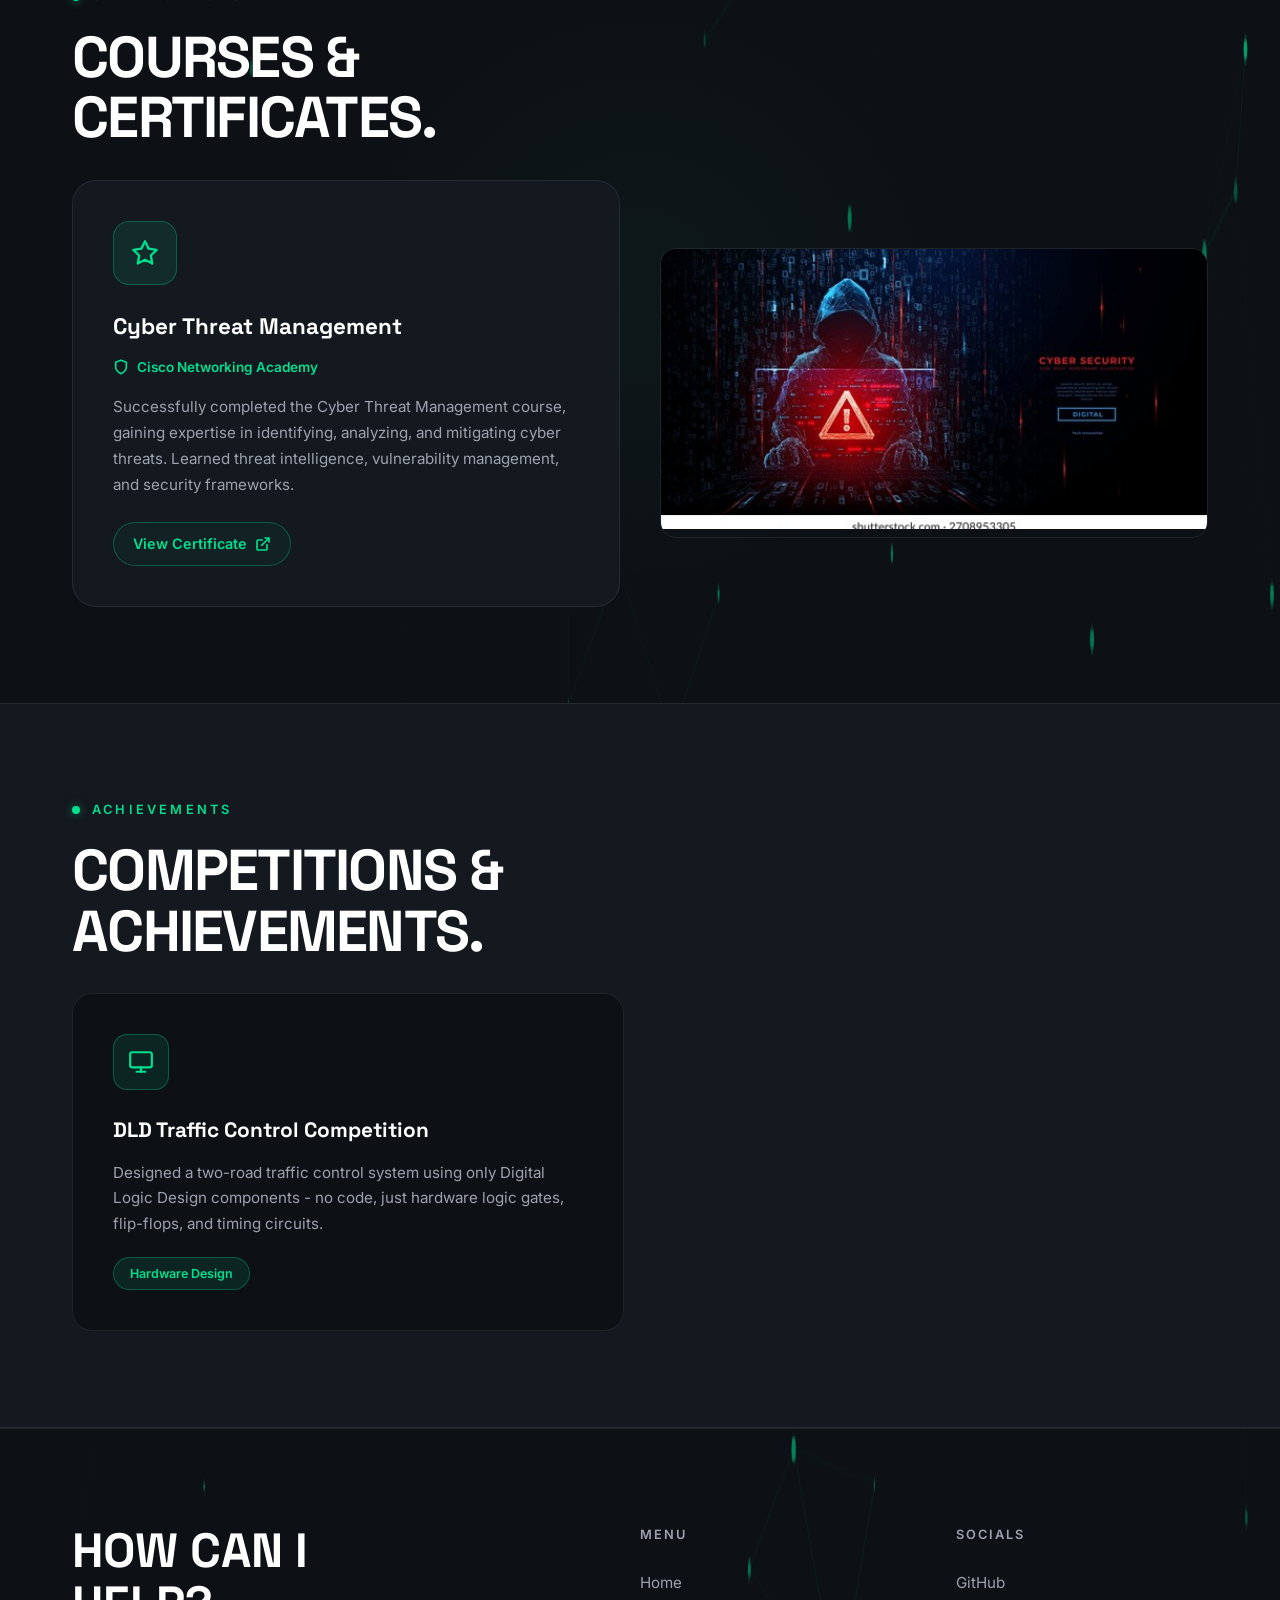
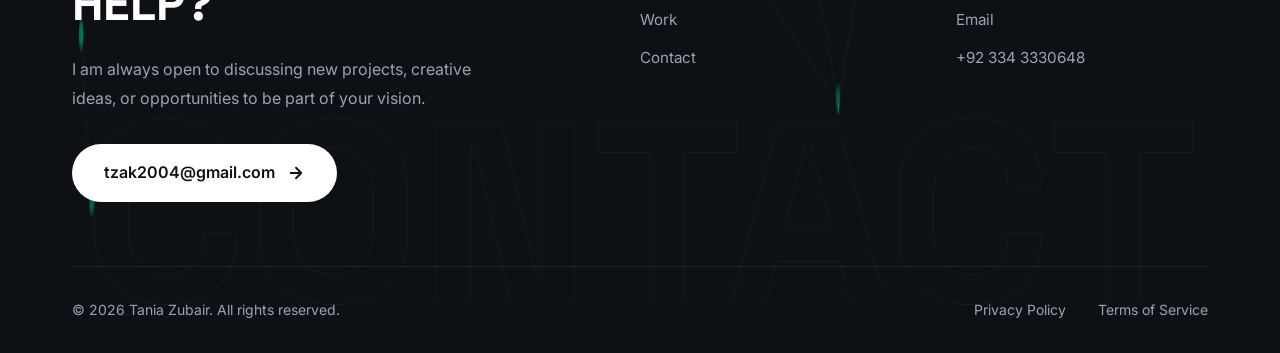
==== commit a0b765b7: "Refactor works section to projects list Removed the works section and replaced it with a projects li" ====
--- a/work.html
+++ b/work.html
@@ -68,134 +68,6 @@
             z-index: 1;
         }
 
-        .works-section { padding: 4rem 0 8rem; }
-
-        .works-grid {
-            display: grid;
-            grid-template-columns: 7fr 5fr;
-            gap: 3rem;
-            min-height: 500px;
-            align-items: start;
-        }
-
-        .stack-container {
-            position: relative;
-            height: 480px;
-            perspective: 1500px;
-            transform-style: preserve-3d;
-        }
-
-        .stack-card {
-            position: absolute;
-            width: 100%;
-            max-width: 500px;
-            height: 350px;
-            border-radius: 20px;
-            overflow: hidden;
-            cursor: pointer;
-            transition: all 0.8s cubic-bezier(0.32, 0.72, 0, 1);
-            box-shadow: 0 20px 60px rgba(0, 0, 0, 0.4), 0 0 0 1px rgba(0, 223, 143, 0.05);
-            border: 1px solid var(--border);
-            left: 50%;
-            transform-origin: center top;
-            transform-style: preserve-3d;
-        }
-
-        .stack-card img {
-            width: 100%;
-            height: 100%;
-            object-fit: cover;
-        }
-
-        .stack-card-overlay {
-            position: absolute;
-            bottom: 0; left: 0; right: 0;
-            padding: 2rem;
-            background: linear-gradient(to top, rgba(13, 17, 22, 0.95), transparent);
-        }
-
-        .stack-card-title {
-            font-family: 'Space Grotesk', sans-serif;
-            font-size: 1.25rem;
-            font-weight: 700;
-        }
-
-        .stack-card-category {
-            font-size: 0.8rem;
-            color: var(--accent);
-            text-transform: uppercase;
-            letter-spacing: 0.1em;
-            margin-bottom: 0.5rem;
-        }
-
-        .works-detail { padding: 2rem 0; }
-
-        .works-detail-label {
-            font-size: 0.8rem;
-            color: var(--accent);
-            text-transform: uppercase;
-            letter-spacing: 0.15em;
-            font-weight: 600;
-            margin-bottom: 1rem;
-        }
-
-        .works-detail-title {
-            font-family: 'Space Grotesk', sans-serif;
-            font-size: 2.5rem;
-            font-weight: 700;
-            margin-bottom: 1.5rem;
-            line-height: 1.1;
-        }
-
-        .works-detail-desc {
-            color: var(--text-secondary);
-            line-height: 1.8;
-            margin-bottom: 2rem;
-        }
-
-        .works-detail-tags {
-            display: flex;
-            flex-wrap: wrap;
-            gap: 0.5rem;
-            margin-bottom: 2rem;
-        }
-
-        .works-tag {
-            padding: 0.4rem 1rem;
-            background: rgba(255, 255, 255, 0.05);
-            border: 1px solid var(--border);
-            border-radius: 100px;
-            font-size: 0.8rem;
-            color: var(--text-secondary);
-            transition: all 0.3s ease;
-        }
-
-        .works-tag:hover {
-            border-color: var(--accent);
-            color: var(--accent);
-            transform: translateY(-2px);
-        }
-
-        .stack-dots {
-            display: flex;
-            gap: 0.75rem;
-            margin-top: 2rem;
-            justify-content: center;
-        }
-
-        .stack-dot {
-            width: 10px; height: 10px;
-            border-radius: 50%;
-            background: rgba(255, 255, 255, 0.2);
-            cursor: pointer;
-            transition: all 0.3s ease;
-        }
-
-        .stack-dot.active {
-            background: var(--accent);
-            box-shadow: 0 0 15px rgba(0, 223, 143, 0.5);
-        }
-
         .projects-list { padding: 4rem 0 8rem; }
 
         .project-row {
@@ -391,7 +263,6 @@
             font-weight: 600;
         }
 
-        /* ===== COURSES SECTION ===== */
         .courses-section {
             padding: 6rem 0;
             position: relative;
@@ -546,8 +417,6 @@
         }
 
         @media (max-width: 1024px) {
-            .works-grid { grid-template-columns: 1fr; }
-            .stack-container { height: 400px; }
             .project-row { grid-template-columns: 1fr; }
             .project-row:nth-child(even) .project-image { order: 1; }
             .project-row:nth-child(even) .project-info { order: 2; }
@@ -601,7 +470,12 @@
         </p>
     </header>
 
-    <section class="works-section">
+    <section class="projects-list">
+        <div class="section-container">
+            <div class="section-label reveal">
+                <div class="section-label-dot"></div>
+                <span class="section-label-text">All Projects</span>
+            </div>
             <h2 class="section-heading reveal">DETAILED<br>OVERVIEW.</h2>
 
             <div class="project-row reveal">
@@ -621,7 +495,6 @@
                     <div class="project-info-tags">
                         <span class="project-tag">C++</span>
                         <span class="project-tag">OOP</span>
-
                         <span class="project-tag">File Handling</span>
                     </div>
                     <a href="https://github.com/taniazubair" target="_blank" class="project-link">
@@ -686,35 +559,7 @@
                     </a>
                 </div>
             </div>
-
-            <div class="project-row reveal">
-                <div class="project-image" data-tilt>
-                    <img src="dld.jpg" alt="DLD Traffic Control">
-                    <div class="project-image-overlay">
-                        <span class="works-tag">Hardware Logic</span>
-                    </div>
-                </div>
-                <div class="project-info">
-                    <div class="project-info-label">Digital Logic Design</div>
-                    <h3 class="project-info-title">DLD Traffic Control System</h3>
-                    <p class="project-info-desc">
-                        Designed a two-road traffic control system using only Digital Logic Design components without any programming code. 
-                        Pure hardware logic gates, flip-flops, and timing circuits.
-                    </p>
-                    <div class="project-info-tags">
-                        <span class="project-tag">DLD</span>
-                        <span class="project-tag">Logic Gates</span>
-                        <span class="project-tag">Flip-Flops</span>
-                        <span class="project-tag">IEEE</span>
-                    </div>
-                    <a href="https://github.com/taniazubair" target="_blank" class="project-link">
-                        View on GitHub
-                        <svg width="18" height="18" viewBox="0 0 24 24" fill="none" stroke="currentColor" stroke-width="2.5" stroke-linecap="round" stroke-linejoin="round"><path d="M5 12h14M12 5l7 7-7 7"/></svg>
-                    </a>
-                    
-                </div>
-            </div>
-              <div class="project-row reveal">
+             <div class="project-row reveal">
                 <div class="project-image" data-tilt>
                     <img src="password.jpg" alt="password Website">
                     <div class="project-image-overlay">
@@ -743,6 +588,32 @@
                 </div>
             </div>
 
+            <div class="project-row reveal">
+                <div class="project-image" data-tilt>
+                    <img src="dld.jpg" alt="DLD Traffic Control">
+                    <div class="project-image-overlay">
+                        <span class="works-tag">Hardware Logic</span>
+                    </div>
+                </div>
+                <div class="project-info">
+                    <div class="project-info-label">Digital Logic Design</div>
+                    <h3 class="project-info-title">DLD Traffic Control System</h3>
+                    <p class="project-info-desc">
+                        Designed a two-road traffic control system using only Digital Logic Design components without any programming code. 
+                        Pure hardware logic gates, flip-flops, and timing circuits.
+                    </p>
+                    <div class="project-info-tags">
+                        <span class="project-tag">DLD</span>
+                        <span class="project-tag">Logic Gates</span>
+                        <span class="project-tag">Flip-Flops</span>
+                        <span class="project-tag">IEEE</span>
+                    </div>
+                    <a href="https://github.com/taniazubair" target="_blank" class="project-link">
+                        View on GitHub
+                        <svg width="18" height="18" viewBox="0 0 24 24" fill="none" stroke="currentColor" stroke-width="2.5" stroke-linecap="round" stroke-linejoin="round"><path d="M5 12h14M12 5l7 7-7 7"/></svg>
+                    </a>
+                </div>
+            </div>
         </div>
     </section>
 
@@ -865,106 +736,6 @@
         }, { threshold: 0.1, rootMargin: '-80px' });
         revealElements.forEach(el => revealObserver.observe(el));
 
-        const projects = [
-            {
-                image: 'car_rental.png',
-                category: 'Console Application',
-                title: 'Car Rental System',
-                description: 'A console-based application architected to manage vehicle rentals, customer records, and booking workflows using advanced Object-Oriented Programming principles in C++.',
-                tags: ['C++', 'OOP', 'Console App', 'File Handling']
-            },
-            {
-                image: 'quiz.png',
-                category: 'Education Platform',
-                title: 'Quiz Conduct System',
-                description: 'An automated quiz management platform handling student participation, real-time scoring, and result analytics with robust validation and instant feedback.',
-                tags: ['C++', 'OOP', 'Automation', 'Scoring']
-            },
-            {
-                image: 'download.jpeg',
-                category: 'Frontend Design — Team Project',
-                title: 'Bakery Website',
-                description: 'A team project building a fully responsive bakery website with product galleries, contact forms, and smooth animations using modern HTML/CSS.',
-                tags: ['HTML', 'CSS', 'Responsive', 'Team Project']
-            },
-            {
-                image: 'c++.jpg',
-                category: 'Hardware Logic',
-                title: 'DLD Traffic Control',
-                description: 'A two-road traffic control system designed using only Digital Logic Design components without any programming code — pure hardware logic.',
-                tags: ['DLD', 'Logic Gates', 'Flip-Flops', 'IEEE']
-            }
-        ];
-
-        let activeIdx = 0;
-        const stackContainer = document.getElementById('stackContainer');
-        const worksDetail = document.getElementById('worksDetail');
-        const stackDots = document.getElementById('stackDots');
-
-        function renderStack() {
-            stackContainer.innerHTML = '';
-            projects.forEach((project, idx) => {
-                const diff = (idx - activeIdx + projects.length) % projects.length;
-                const card = document.createElement('div');
-                card.className = 'stack-card';
-                card.style.zIndex = projects.length - diff;
-                card.style.transform = `translateX(-50%) translateY(${diff * 35}px) scale(${1 - diff * 0.05}) rotateX(${diff * 2}deg)`;
-                card.style.opacity = diff > 2 ? 0 : 1 - diff * 0.15;
-                card.style.pointerEvents = diff === 0 ? 'auto' : 'none';
-                card.innerHTML = `
-                    <img src="${project.image}" alt="${project.title}">
-                    <div class="stack-card-overlay">
-                        <div class="stack-card-category">${project.category}</div>
-                        <div class="stack-card-title">${project.title}</div>
-                    </div>
-                `;
-                card.addEventListener('click', () => {
-                    if (diff === 0) activeIdx = (activeIdx + 1) % projects.length;
-                    else activeIdx = idx;
-                    renderStack(); renderDetail(); renderDots();
-                });
-                stackContainer.appendChild(card);
-            });
-        }
-
-        function renderDetail() {
-            const project = projects[activeIdx];
-            worksDetail.innerHTML = `
-                <div class="works-detail-label">${project.category}</div>
-                <h3 class="works-detail-title">${project.title}</h3>
-                <p class="works-detail-desc">${project.description}</p>
-                <div class="works-detail-tags">
-                    ${project.tags.map(tag => `<span class="works-tag">${tag}</span>`).join('')}
-                </div>
-                <a href="https://github.com/taniazubair" target="_blank" class="btn btn-primary" style="font-size: 0.9rem; padding: 0.875rem 1.75rem;">
-                    Explore Project
-                    <svg width="16" height="16" viewBox="0 0 24 24" fill="none" stroke="currentColor" stroke-width="2.5" stroke-linecap="round" stroke-linejoin="round"><path d="M5 12h14M12 5l7 7-7 7"/></svg>
-                </a>
-            `;
-            worksDetail.style.opacity = '0';
-            worksDetail.style.transform = 'translateY(20px)';
-            worksDetail.style.transition = 'all 0.4s ease';
-            setTimeout(() => {
-                worksDetail.style.opacity = '1';
-                worksDetail.style.transform = 'translateY(0)';
-            }, 50);
-        }
-
-        function renderDots() {
-            stackDots.innerHTML = '';
-            projects.forEach((_, idx) => {
-                const dot = document.createElement('div');
-                dot.className = `stack-dot ${idx === activeIdx ? 'active' : ''}`;
-                dot.addEventListener('click', () => {
-                    activeIdx = idx;
-                    renderStack(); renderDetail(); renderDots();
-                });
-                stackDots.appendChild(dot);
-            });
-        }
-
-        renderStack(); renderDetail(); renderDots();
-
         document.querySelectorAll('[data-tilt]').forEach(card => {
             card.addEventListener('mousemove', (e) => {
                 const rect = card.getBoundingClientRect();
@@ -986,7 +757,6 @@
             }
         });
 
-        // ===== PARTICLE SYSTEM =====
         const canvas = document.getElementById('particleCanvas');
         const ctx = canvas.getContext('2d');
         let particles = [];
@@ -1074,7 +844,6 @@
             mouse.y = null;
         });
 
-        // ===== SCROLL PROGRESS =====
         const scrollProgress = document.getElementById('scrollProgress');
         window.addEventListener('scroll', () => {
             const scrollTop = window.scrollY;
